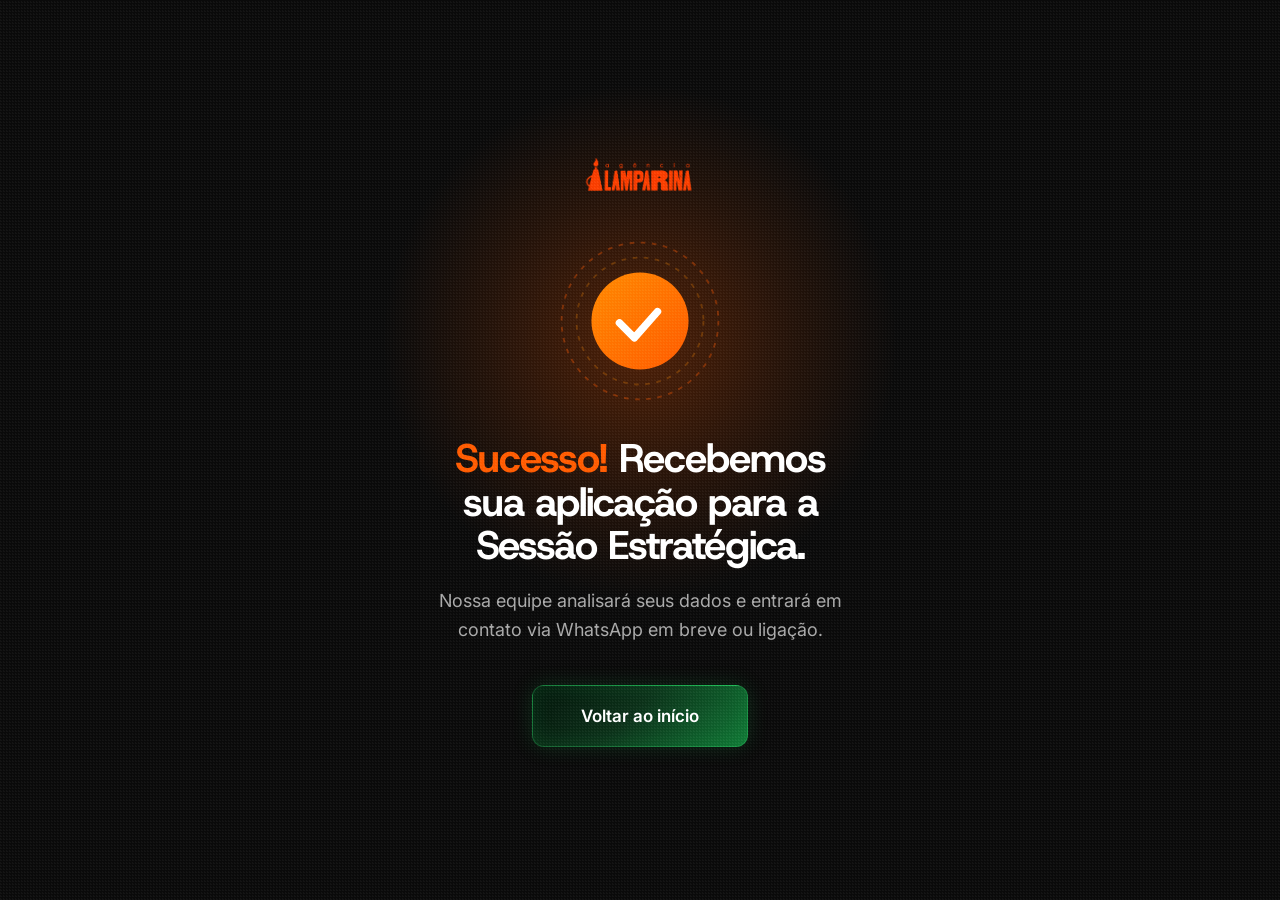
==== obrigado.html @ a5393ab8 "Página de obrigado + redirect após envio do formulário - obrigado.html: logo Lamparina, ilustração S" ====
<!DOCTYPE html>
<html lang="pt-BR">
<head>
  <meta charset="UTF-8">
  <meta name="viewport" content="width=device-width, initial-scale=1.0">
  <title>Obrigado · Lamparina Hub</title>
  <meta name="robots" content="noindex">
  <link rel="icon" type="image/png" href="assets/favicon.png">

  <link rel="preconnect" href="https://fonts.googleapis.com">
  <link rel="preconnect" href="https://fonts.gstatic.com" crossorigin>
  <link href="https://fonts.googleapis.com/css2?family=Host+Grotesk:wght@400;700&family=Inter:wght@400;500;600&display=swap" rel="stylesheet">

  <link rel="stylesheet" href="css/style.css">

  <style>
    .ty {
      position: relative;
      min-height: 100vh;
      display: flex;
      flex-direction: column;
      align-items: center;
      justify-content: center;
      text-align: center;
      padding: 80px 24px;
      overflow: hidden;
    }
    /* pulsing orange glow behind the illustration */
    .ty::before {
      content: "";
      position: absolute;
      top: 38%;
      left: 50%;
      width: 520px;
      height: 520px;
      max-width: 90vw;
      transform: translate(-50%, -50%);
      border-radius: 50%;
      background: radial-gradient(circle at center,
        rgba(255, 90, 0, 0.28) 0%,
        rgba(255, 90, 0, 0.1) 42%,
        rgba(255, 90, 0, 0) 70%);
      pointer-events: none;
      animation: tyGlow 7s ease-in-out infinite;
    }
    @keyframes tyGlow {
      0%, 100% { opacity: 0.5; transform: translate(-50%, -50%) scale(0.9); }
      50% { opacity: 1; transform: translate(-50%, -50%) scale(1.06); }
    }

    .ty-inner {
      position: relative;
      z-index: 2;
      max-width: 560px;
      width: 100%;
    }
    .ty-logo {
      height: 44px;
      width: auto;
      margin: 0 auto 40px;
      display: block;
    }

    /* illustration */
    .ty-art {
      width: 168px;
      height: 168px;
      margin: 0 auto 32px;
      display: block;
    }
    .ty-art .ring {
      fill: none;
      stroke: rgba(255, 90, 0, 0.35);
      stroke-width: 2;
      stroke-dasharray: 5 7;
      transform-origin: 90px 90px;
      animation: tySpin 22s linear infinite;
    }
    .ty-art .ring-2 {
      stroke: rgba(255, 138, 0, 0.25);
      animation-duration: 32s;
      animation-direction: reverse;
    }
    @keyframes tySpin { to { transform: rotate(360deg); } }
    .ty-art .disc { fill: url(#tygrad); }
    .ty-art .check {
      fill: none;
      stroke: #fff;
      stroke-width: 8;
      stroke-linecap: round;
      stroke-linejoin: round;
      stroke-dasharray: 60;
      stroke-dashoffset: 60;
      animation: tyDraw 0.7s ease 0.25s forwards;
    }
    @keyframes tyDraw { to { stroke-dashoffset: 0; } }
    .ty-art .spark {
      fill: var(--orange-hi);
      opacity: 0;
      animation: tySpark 2.6s ease-in-out infinite;
    }
    .ty-art .spark-2 { animation-delay: 0.8s; }
    .ty-art .spark-3 { animation-delay: 1.6s; }
    @keyframes tySpark {
      0%, 100% { opacity: 0; transform: scale(0.6); }
      40% { opacity: 1; transform: scale(1); }
    }

    .ty-inner h1 {
      font-size: 40px;
      margin-bottom: 20px;
    }
    .ty-inner h1 .highlight { color: var(--orange); }
    .ty-text {
      font-size: 18px;
      line-height: 1.6;
      color: var(--text-mute);
      margin: 0 auto 40px;
      max-width: 460px;
    }

    @media (max-width: 768px) {
      .ty { padding: 64px 20px; }
      .ty-inner h1 { font-size: 30px; }
      .ty-text { font-size: 16px; }
      .ty-art { width: 140px; height: 140px; }
      .ty::before { width: 380px; height: 380px; top: 34%; }
    }

    @media (prefers-reduced-motion: reduce) {
      .ty::before, .ty-art .ring, .ty-art .spark { animation: none; }
      .ty-art .check { stroke-dashoffset: 0; animation: none; }
    }
  </style>
</head>
<body class="theme-dark">

  <main class="ty">
    <div class="ty-inner">
      <img src="assets/logo lamparina.png" alt="Lamparina Hub" class="ty-logo">

      <svg class="ty-art" viewBox="0 0 180 180" role="img" aria-label="Aplicação recebida com sucesso">
        <defs>
          <linearGradient id="tygrad" x1="0" y1="0" x2="1" y2="1">
            <stop offset="0" stop-color="#FF8800"/>
            <stop offset="1" stop-color="#FF5A00"/>
          </linearGradient>
        </defs>
        <circle class="ring" cx="90" cy="90" r="84"/>
        <circle class="ring ring-2" cx="90" cy="90" r="68"/>
        <circle class="disc" cx="90" cy="90" r="52"/>
        <path class="check" d="M68 92 L84 108 L114 74"/>
        <path class="spark spark-1" d="M150 46 l4 10 10 4 -10 4 -4 10 -4 -10 -10 -4 10 -4 z"/>
        <path class="spark spark-2" d="M26 60 l3 7 7 3 -7 3 -3 7 -3 -7 -7 -3 7 -3 z"/>
        <path class="spark spark-3" d="M40 140 l2.5 6 6 2.5 -6 2.5 -2.5 6 -2.5 -6 -6 -2.5 6 -2.5 z"/>
      </svg>

      <h1><span class="highlight">Sucesso!</span> Recebemos sua aplicação para a Sessão Estratégica.</h1>
      <p class="ty-text">Nossa equipe analisará seus dados e entrará em contato via WhatsApp em breve ou ligação.</p>

      <a href="index.html" class="btn-primary magnetic">
        <span class="btn-text">Voltar ao início</span>
        <span class="btn-glow"></span>
      </a>
    </div>
  </main>

</body>
</html>
---- css/style.css ----
@charset "UTF-8";

/* ==========================================================================
   1. TOKENS & RESET
   ========================================================================== */
:root {
  --bg: #0A0A0A;
  --bg-elev: #121212;
  --bg-elev-2: #181818;
  --paper: #F5F3F0;
  --paper-card: #FFFFFF;
  --ink: #0A0A0A;
  --ink-mute: rgba(10, 10, 10, 0.62);
  --stroke: rgba(255, 255, 255, 0.08);
  --stroke-ink: rgba(10, 10, 10, 0.10);
  --stroke-hot: rgba(255, 90, 0, 0.4);
  --orange: #FF5A00;
  --orange-hi: #FF8800;

  /* Button color TEST — verde (reverter para laranja trocando estes valores) */
  --btn-edge: #04150B;        /* was #1a0800 */
  --btn-edge-2: #0C3019;      /* was #331200 */
  --btn-dark: #12903F;        /* verde escuro  (was #FF5A00) */
  --btn-light: #2ACB63;       /* verde claro   (was #FF8800) */
  --btn-ring: rgba(42, 203, 99, 0.35);
  --btn-shadow: rgba(18, 144, 63, 0.22);
  --btn-shadow-strong: rgba(42, 203, 99, 0.4);

  --text: #FFFFFF;
  --text-mute: rgba(255, 255, 255, 0.64);
  --text-dim: rgba(255, 255, 255, 0.40);

  --ff-title: "Host Grotesk", "Inter", system-ui, -apple-system, sans-serif;
  --ff-body: "Inter", system-ui, -apple-system, sans-serif;

  --layout-max-width: 1440px;
  --gutter: 24px;
}

*, *::before, *::after {
  box-sizing: border-box;
  margin: 0;
  padding: 0;
}

html {
  scroll-behavior: smooth;
  scrollbar-color: var(--orange) var(--bg);
  overflow-x: hidden;
  max-width: 100%;
}

html::before {
  content: "";
  position: fixed;
  top: 0;
  left: 0;
  width: 100%;
  height: 100%;
  background-image: radial-gradient(at 20% 80%, #fff 1px, transparent 0px);
  background-size: 3px 3px;
  pointer-events: none;
  z-index: 99999;
  opacity: 0.04;
  mix-blend-mode: plus-lighter;
}

body {
  font-family: var(--ff-body);
  background-color: var(--bg);
  color: var(--text);
  overflow-x: hidden;
  -webkit-font-smoothing: antialiased;
  -moz-osx-font-smoothing: grayscale;
}

img, video, svg {
  display: block;
  max-width: 100%;
}

a {
  color: inherit;
  text-decoration: none;
}

button, select, input {
  font: inherit;
  border: none;
  background: none;
}

/* Scrollbar customization */
::-webkit-scrollbar { width: 8px; }
::-webkit-scrollbar-track { background: var(--bg); }
::-webkit-scrollbar-thumb {
  background: linear-gradient(var(--orange), var(--orange-hi));
  border-radius: 999px;
}

/* ==========================================================================
   2. TYPOGRAPHY
   ========================================================================== */
h1, h2, h3, .card-header, .layer-title, .wordmark-fade {
  font-family: var(--ff-title);
  font-weight: 700;
  letter-spacing: -0.025em;
  line-height: 1.08;
  text-wrap: balance;
}
.split-text { text-wrap: balance; }

h1 {
  font-size: 48px;
  margin-bottom: 24px;
}
h2 {
  font-size: 40px;
  margin-bottom: 24px;
}
h3 {
  font-size: 24px;
  margin-bottom: 12px;
}
p {
  font-size: 17px;
  line-height: 1.6;
}
.subtitle {
  font-size: 20px;
  line-height: 1.5;
  color: var(--text-mute);
  margin-bottom: 40px;
}
.bg-light .subtitle { color: var(--ink-mute); }

.kicker-pill, .card-kicker {
  font-size: 12px;
  text-transform: uppercase;
  letter-spacing: 0.14em;
  font-weight: 600;
}

.highlight {
  color: var(--orange);
}

/* Utilities */
.text-center { text-align: center; }
.mx-auto { margin-left: auto; margin-right: auto; }
.mt-40 { margin-top: 40px; }
.mt-60 { margin-top: 60px; }
.mb-60 { margin-bottom: 60px; }
.relative { position: relative; }
.inline-flex { display: inline-flex; }
.full-width { width: 100%; }

/* ==========================================================================
   3. LAYOUT & BACKGROUNDS
   ========================================================================== */
.container {
  max-width: var(--layout-max-width);
  margin: 0 auto;
  padding: 0 var(--gutter);
  position: relative;
  z-index: 2;
}

.section {
  position: relative;
  padding: 80px 0;
  display: flex;
  flex-direction: column;
  justify-content: center;
}

/* Fixed section themes — no scroll-driven crossfade */
.bg-dark { background-color: var(--bg); color: var(--text); }
.bg-light {
  background-color: var(--paper);
  color: var(--ink);
  border-radius: 32px; /* light sections read as rounded panels rising from the dark */
}

/* Backgrounds Removed per user request */
.grid-bg, .noise-bg {
  display: none !important;
}

/* Section Heights */
.hero { min-height: 820px; }
.section-pain { min-height: 720px; }
.section-truth { min-height: 520px; }
.section-diagnostic { min-height: auto; padding-top: 100px; padding-bottom: 100px; }
.section-deliverables { min-height: 720px; }
.section-social { min-height: 620px; }
.section-form { min-height: 820px; }
.section-team { min-height: 620px; }

/* ==========================================================================
   4. UI COMPONENTS
   ========================================================================== */

/* Progress Bar */
.read-progress {
  position: fixed;
  top: 0; left: 0;
  height: 2px;
  background-color: var(--orange);
  width: 0%;
  z-index: 10000;
}

/* Buttons - Shader Style */
.btn-primary {
  position: relative;
  display: inline-flex;
  align-items: center;
  justify-content: center;
  white-space: nowrap;
  padding: 20px 48px;
  background: linear-gradient(
    135deg,
    var(--btn-edge) 0%,
    var(--btn-edge-2) 15%,
    var(--btn-dark) 40%,
    var(--btn-light) 55%,
    var(--btn-dark) 70%,
    var(--btn-edge-2) 85%,
    var(--btn-edge) 100%
  );
  background-size: 300% 300%;
  animation: shaderFlow 6s ease infinite;
  color: #fff;
  font-weight: 600;
  font-size: 17px;
  border-radius: 12px;
  border: 1px solid var(--btn-ring);
  cursor: pointer;
  overflow: hidden;
  transition: transform 0.3s cubic-bezier(0.2, 0, 0, 1), box-shadow 0.3s;
  will-change: transform, background-position;
  box-shadow:
    inset 0 0 20px var(--btn-shadow),
    0 0 20px var(--btn-shadow);
}
.btn-primary:hover {
  box-shadow:
    inset 0 0 30px var(--btn-shadow-strong),
    0 0 40px var(--btn-shadow);
  animation-duration: 3s;
}
@keyframes shaderFlow {
  0% { background-position: 0% 50%; }
  50% { background-position: 100% 50%; }
  100% { background-position: 0% 50%; }
}
.btn-primary .btn-text {
  position: relative;
  z-index: 2;
}
.btn-primary .btn-glow {
  position: absolute;
  top: 0; left: -100%;
  width: 100%; height: 100%;
  background: linear-gradient(90deg, transparent, rgba(255,255,255,0.12), transparent);
  transition: left 0.6s ease;
  z-index: 1;
}
.btn-primary:hover .btn-glow {
  left: 100%;
}
.btn-primary:focus-visible {
  outline: 2px solid var(--btn-light);
  outline-offset: 3px;
}
.btn-prompt {
  font-size: 15px;
  font-weight: 500;
  color: var(--text-mute);
  margin-bottom: 12px;
}
.bg-light .btn-prompt { color: var(--ink-mute); }

/* Hero CTA row + ambient sound toggle */
.hero-cta-row {
  display: flex;
  flex-wrap: wrap;
  align-items: stretch;
  gap: 16px;
}
.sound-toggle {
  display: inline-flex;
  align-items: center;
  gap: 10px;
  min-height: 62px;
  padding: 10px 20px 10px 12px;
  border-radius: 12px;
  border: 1px solid var(--stroke);
  background: rgba(255, 90, 0, 0.08);
  color: var(--text-mute);
  cursor: pointer;
  transition: border-color 0.3s, background 0.3s, color 0.3s;
  -webkit-tap-highlight-color: transparent;
}
.sound-toggle:hover {
  border-color: var(--stroke-hot);
  background: rgba(255, 90, 0, 0.12);
  color: #fff;
}
.sound-toggle:focus-visible {
  outline: 2px solid var(--orange);
  outline-offset: 3px;
}
.sound-play {
  width: 34px;
  height: 34px;
  flex-shrink: 0;
  border-radius: 50%;
  background: var(--orange);
  color: #fff;
  display: inline-flex;
  align-items: center;
  justify-content: center;
}
.sound-play svg { width: 15px; height: 15px; display: block; }
.sound-toggle .ico-pause { display: none; }
.sound-toggle.playing .ico-play { display: none; }
.sound-toggle.playing .ico-pause { display: block; }
.sound-wave {
  display: inline-flex;
  align-items: center;
  gap: 3px;
  height: 20px;
}
.sound-wave i {
  width: 3px;
  height: 5px;
  border-radius: 2px;
  background: var(--orange);
  opacity: 0.5;
  transition: height 0.06s linear;
}
.sound-toggle.playing .sound-wave i { opacity: 1; }
/* fallback animation when live audio analysis isn't available */
.sound-toggle.playing:not(.reactive) .sound-wave i {
  animation: soundBar 1s ease-in-out infinite;
}
.sound-wave i:nth-child(1) { animation-delay: -0.9s; }
.sound-wave i:nth-child(2) { animation-delay: -0.55s; }
.sound-wave i:nth-child(3) { animation-delay: -0.2s; }
.sound-wave i:nth-child(4) { animation-delay: -0.75s; }
.sound-wave i:nth-child(5) { animation-delay: -0.4s; }
.sound-wave i:nth-child(6) { animation-delay: -0.65s; }
.sound-wave i:nth-child(7) { animation-delay: -0.3s; }
@keyframes soundBar {
  0%, 100% { height: 5px; }
  50% { height: 20px; }
}
.sound-label {
  font-size: 13px;
  font-weight: 500;
  white-space: nowrap;
  overflow: hidden;
  max-width: 220px;
  opacity: 1;
  transition: max-width 0.4s ease, opacity 0.25s ease;
}
.sound-toggle.playing .sound-label {
  max-width: 0;
  opacity: 0;
}
.sound-toggle.playing .sound-wave {
  margin-right: -10px;
}

/* Kicker Pill */
.kicker-pill {
  display: inline-flex;
  align-items: center;
  gap: 8px;
  padding: 6px 12px;
  border-radius: 999px;
  border: 1px solid var(--stroke);
  background: rgba(255, 90, 0, 0.08);
  color: var(--orange);
  margin-bottom: 24px;
}
.pulsing-dot {
  width: 6px; height: 6px;
  background-color: var(--orange);
  border-radius: 50%;
  animation: pulse 2s infinite;
}
@keyframes pulse {
  0% { box-shadow: 0 0 0 0 rgba(255, 90, 0, 0.4); }
  70% { box-shadow: 0 0 0 6px rgba(255, 90, 0, 0); }
  100% { box-shadow: 0 0 0 0 rgba(255, 90, 0, 0); }
}

/* Section Dividers */
.section-divider {
  display: none;
}
.hero + .section-divider {
  display: flex;
  flex-direction: column;
  align-items: center;
  position: relative;
  z-index: 10;
  margin-top: -60px; /* Pull up to overlap */
}
.scroll-circle {
  width: 40px; height: 40px;
  border-radius: 50%;
  border: 1px solid var(--orange);
  display: flex;
  align-items: center;
  justify-content: center;
  color: var(--orange);
  background: var(--bg);
  cursor: pointer;
  transition: transform 0.3s, background 0.3s;
  animation: float 3s ease-in-out infinite;
}
/* When divider sits after a light section, match the light bg */
.dark-to-light .scroll-circle,
.light-to-dark .scroll-circle {
  background: var(--bg);
}
.bg-light + .section-divider .scroll-circle {
  background: var(--paper);
}
.scroll-circle:hover {
  transform: scale(1.1);
}
.scroll-circle:hover svg {
  transform: rotate(360deg);
  transition: transform 0.6s;
}
.scroll-circle svg { width: 20px; height: 20px; }
@keyframes float {
  0%, 100% { transform: translateY(0); }
  50% { transform: translateY(6px); }
}

/* Dark <-> light seam accent: orange glow + gradient hairline */
.section-divider.dark-to-light,
.section-divider.light-to-dark {
  display: block;
  position: relative;
  height: 0;
  z-index: 6;
  overflow: visible;
  pointer-events: none;
}
/* keep the arrow circle only on the hero divider */
.section-divider.dark-to-light .scroll-circle,
.section-divider.light-to-dark .scroll-circle {
  display: none;
}
.section-divider.dark-to-light::before,
.section-divider.light-to-dark::before {
  content: "";
  position: absolute;
  left: 50%;
  top: 0;
  width: min(680px, 82vw);
  height: 140px;
  transform: translate(-50%, -50%);
  background: radial-gradient(ellipse at center, rgba(255, 90, 0, 0.22), rgba(255, 90, 0, 0) 70%);
}
.section-divider.dark-to-light::after,
.section-divider.light-to-dark::after {
  content: "";
  position: absolute;
  left: 50%;
  top: 0;
  width: min(460px, 62vw);
  height: 2px;
  transform: translate(-50%, -50%);
  border-radius: 2px;
  background: linear-gradient(
    90deg,
    rgba(255, 90, 0, 0) 0%,
    rgba(255, 90, 0, 0.9) 25%,
    var(--orange-hi) 50%,
    rgba(255, 90, 0, 0.9) 75%,
    rgba(255, 90, 0, 0) 100%
  );
  box-shadow: 0 0 12px rgba(255, 138, 0, 0.55);
}

/* Trust Strip */
.trust-strip {
  display: flex;
  align-items: center;
  gap: 12px;
  margin-top: 24px;
}
.trust-item {
  display: flex;
  align-items: center;
  gap: 6px;
  font-size: 14px;
  color: var(--text-dim);
}
.trust-item svg {
  width: 14px;
  height: 14px;
  flex-shrink: 0;
}
.dot-separator {
  width: 4px; height: 4px;
  background-color: var(--stroke);
  border-radius: 50%;
}
.trust-strip.vertical {
  flex-direction: column;
  align-items: flex-start;
  gap: 16px;
}
.trust-strip.vertical .trust-item {
  font-size: 18px;
}
.trust-strip.vertical .trust-item svg {
  width: 20px; height: 20px;
}

/* Play Button Custom */
.vsl-play {
  position: absolute;
  top: 50%; left: 50%;
  transform: translate(-50%, -50%);
  width: 72px; height: 72px;
  background: var(--orange);
  border-radius: 50%;
  display: flex; align-items: center; justify-content: center;
  color: #fff;
  cursor: pointer;
  z-index: 2;
}
.vsl-play svg { width: 32px; height: 32px; margin-left: 4px; }
.play-ring {
  position: absolute;
  inset: 0;
  border-radius: 50%;
  border: 1px solid var(--orange);
  pointer-events: none;
}
.ring-1 { animation: ringPulse 2s infinite; }
.ring-2 { animation: ringPulse 2s infinite 1s; }
@keyframes ringPulse {
  0% { transform: scale(1); opacity: 0.8; }
  100% { transform: scale(1.6); opacity: 0; }
}
.vsl-play.small {
  width: 48px; height: 48px;
}
.vsl-play.small svg { width: 24px; height: 24px; margin-left: 2px; }

/* ==========================================================================
   5. SECTIONS
   ========================================================================== */

/* Hero */
.hero {
  padding-top: 100px;
  position: relative;
}
#fluid-hero {
  position: absolute;
  inset: 0;
  width: 100%;
  height: 100%;
  z-index: 0;
  display: block;
  pointer-events: none;
}
.hero-bg-video {
  position: absolute;
  inset: 0;
  z-index: 0;
  overflow: hidden;
}
.hero-bg-video video {
  width: 100%;
  height: 100%;
  object-fit: cover;
  opacity: 0.05; /* 5% bem suave */
  transition: opacity 0.8s ease; /* para o crossfade do loop */
}
.hero-bg-overlay {
  position: absolute;
  inset: 0;
  background: linear-gradient(to bottom, transparent 40%, var(--bg) 100%);
}
.hero-container {
  display: grid;
  grid-template-columns: 1fr 1fr;
  gap: 60px;
  align-items: center;
}
.logo {
  height: 64px;
  width: auto;
  margin-bottom: 40px;
}
/* Typewriter Cursor */
.cursor {
  display: inline-block;
  font-weight: 300;
  animation: blink 1s step-end infinite;
  color: var(--text);
}
.cursor.highlight {
  color: var(--orange);
}
@keyframes blink {
  0%, 100% { opacity: 1; }
  50% { opacity: 0; }
}
.hero-right {
  display: flex;
  justify-content: flex-end;
  position: relative;
}
.hero-right::before {
  content: "";
  position: absolute;
  top: 50%; left: 50%;
  transform: translate(-50%, -50%);
  width: 900px; height: 900px;
  background: radial-gradient(circle at center, rgba(255, 90, 0, 0.22) 0%, transparent 62%);
  pointer-events: none;
  z-index: 0;
  animation: heroPhotoGlow 7s ease-in-out infinite;
}
@keyframes heroPhotoGlow {
  0%, 100% { opacity: 0.5; transform: translate(-50%, -50%) scale(0.9); }
  50% { opacity: 1; transform: translate(-50%, -50%) scale(1.06); }
}
.video-container {
  width: 100%;
  max-width: 780px;
  position: relative;
  background-color: transparent;
  border: none;
  display: flex;
  align-items: flex-end;
  justify-content: center;
  transform: scale(1.15) translateY(10px);
  transform-origin: bottom right;
  z-index: 1;
}
.video-container video, .video-container img {
  width: 100%; height: auto;
  object-fit: contain;
  object-position: bottom;
  border-radius: 0;
  position: relative;
  z-index: 2;
}
.image-placeholder-text {
  color: var(--text-dim);
  font-size: 14px;
  text-align: center;
  padding: 20px;
  position: relative;
  z-index: 2;
}
.video-glow {
  position: absolute;
  inset: 0;
  background: radial-gradient(circle at 100% 100%, rgba(255,90,0,0.15) 0%, transparent 60%);
  pointer-events: none;
}

/* Pain Section */
.pain-grid {
  display: grid;
  grid-template-columns: repeat(3, 1fr);
  gap: 20px;
  align-items: stretch;
  margin-top: 48px;
}
.pain-card {
  position: relative;
  display: flex;
  flex-direction: column;
  gap: 8px;
  height: 100%;
  background: var(--bg-elev);
  border: 1px solid var(--stroke);
  border-radius: 20px;
  padding: 40px 32px;
  overflow: hidden;
  transition: transform 0.3s, border-color 0.3s;
}
.pain-card:hover {
  transform: translateY(-6px);
  border-color: var(--stroke-hot);
}
.pain-card > * { position: relative; z-index: 1; }
.pain-card .giant-numeral { z-index: 0; }
.pain-card:hover .giant-numeral { color: rgba(255, 90, 0, 0.18); }
.pain-card .card-kicker {
  color: var(--orange);
  margin-bottom: 20px;
}
.layer-title {
  font-size: 14px;
  color: var(--orange);
  text-transform: uppercase;
  letter-spacing: 0.1em;
  margin-bottom: 8px;
}
.pain-item {
  display: flex;
  align-items: flex-start;
  gap: 12px;
  padding: 10px 12px;
  border-radius: 12px;
  transition: background 0.3s, color 0.3s;
}
.pain-item p { margin: 0; font-size: 16px; color: var(--text-mute); transition: color 0.3s; }
.pain-icon {
  width: 24px; height: 24px;
  border-radius: 50%;
  border: 1px solid var(--stroke-hot);
  display: flex; align-items: center; justify-content: center;
  color: var(--text-dim);
  flex-shrink: 0;
  transition: background 0.3s, color 0.3s, border-color 0.3s;
}
.pain-icon svg { width: 12px; height: 12px; display: block; }
.pain-item:hover {
  background: rgba(255, 90, 0, 0.04);
}
.pain-item:hover p {
  color: #fff;
}
.pain-item:hover .pain-icon {
  background: var(--orange);
  color: #fff;
  border-color: var(--orange);
}

/* Truth Section */
.truth-kicker {
  font-size: 18px;
  color: var(--ink-mute);
  margin-bottom: 8px;
  font-weight: 500;
  letter-spacing: 0.02em;
}
.truth-text {
  max-width: 720px;
  margin: 0 auto;
}
.truth-text p {
  color: var(--ink-mute);
  margin-bottom: 24px;
}
.truth-vsl {
  position: relative;
  max-width: 860px;
  margin: 48px auto 0;
  aspect-ratio: 16 / 9;
  border-radius: 24px;
  overflow: hidden;
  border: 1px solid var(--stroke-ink);
  box-shadow: 0 20px 40px rgba(0, 0, 0, 0.06);
  background: #000;
}
.truth-vsl iframe {
  position: absolute;
  inset: 0;
  width: 100%;
  height: 100%;
  border: 0;
}
/* VSL */
.section-vsl { padding-top: 0; }
.vsl-container {
  max-width: 900px;
  margin: 0 auto;
  aspect-ratio: 16/9;
  background: var(--paper-card);
  border: 1px solid var(--stroke-ink);
  border-radius: 24px;
  box-shadow: 0 20px 40px rgba(0,0,0,0.05);
  position: relative;
  overflow: hidden;
  cursor: pointer;
}
.vsl-poster {
  width: 100%; height: 100%;
  object-fit: cover;
  transition: transform 0.6s ease;
  background: var(--bg-elev);
}
.vsl-container:hover .vsl-poster {
  transform: scale(1.04);
}
.vsl-label {
  position: absolute;
  bottom: 20px; left: 50%;
  transform: translateX(-50%);
  background: rgba(0,0,0,0.6);
  color: #fff;
  padding: 4px 12px;
  border-radius: 999px;
  font-size: 12px;
  pointer-events: none;
}
.vsl-container iframe {
  position: absolute;
  inset: 0;
  width: 100%; height: 100%;
  border: none;
}

/* Diagnostic */
.cards-grid {
  display: grid;
  grid-template-columns: repeat(3, 1fr);
  gap: 20px;
  align-items: stretch;
}
.diagnostic-card {
  background: var(--bg-elev);
  border: 1px solid var(--stroke);
  border-radius: 20px;
  padding: 40px 32px;
  position: relative;
  overflow: hidden;
  height: 100%;
  transition: transform 0.3s, border-color 0.3s;
}
.giant-numeral {
  position: absolute;
  top: -20px; right: -10px;
  font-size: 120px;
  font-family: var(--ff-title);
  font-weight: 700;
  line-height: 1;
  color: rgba(255,255,255,0.05);
  transition: color 0.3s;
  pointer-events: none;
}
.diagnostic-card:hover {
  transform: translateY(-6px);
  border-color: var(--stroke-hot);
}
.diagnostic-card:hover .giant-numeral {
  color: rgba(255,90,0,0.18);
}
.diagnostic-card .card-kicker {
  color: var(--orange);
  margin-bottom: 24px;
}
.card-italic {
  margin-top: 24px;
  padding-left: 16px;
  border-left: 2px solid var(--orange);
  font-style: italic;
  color: var(--text-mute);
  font-size: 15px;
}
/* Spotlight effect */
.spotlight-card::before {
  content: "";
  position: absolute;
  inset: 0;
  background: radial-gradient(
    800px circle at var(--mx, 50%) var(--my, 50%),
    rgba(255, 90, 0, 0.08),
    transparent 40%
  );
  opacity: 0;
  transition: opacity 0.3s;
  pointer-events: none;
  z-index: 0;
}
.spotlight-card:hover::before { opacity: 1; }
.diagnostic-card > * { position: relative; z-index: 1; }

/* Deliverables (Staircase DESCENDING) */
.staircase-grid {
  display: grid;
  grid-template-columns: repeat(3, 1fr);
  gap: 20px;
  align-items: stretch;
  position: relative;
  z-index: 2;
  margin-bottom: 80px; /* space for the drop */
}
.deliverable-card {
  background: var(--paper-card);
  border: 1px solid var(--stroke-ink);
  border-radius: 20px;
  padding: 40px 32px;
  box-shadow: 0 10px 30px rgba(0,0,0,0.02);
  display: flex;
  flex-direction: column;
}
.step-1 { transform: translateY(0); }
.step-2 { transform: translateY(40px); }
.step-3 { transform: translateY(80px); }
.pill-number {
  width: 32px; height: 32px;
  background: var(--orange);
  color: #fff;
  border-radius: 50%;
  display: flex; align-items: center; justify-content: center;
  font-weight: 700;
  margin-bottom: 20px;
}
.deliverable-card .card-header {
  font-size: 20px;
  margin-bottom: 16px;
  color: var(--ink);
}
.deliverable-card p {
  color: var(--ink-mute);
}
.accumulation-strip {
  background: rgba(255,90,0,0.10);
  color: var(--orange-hi);
  padding: 8px 16px;
  border-radius: 8px;
  margin: -24px -16px 24px -16px;
  font-size: 14px;
}
/* Staircase connector */
.staircase-connector {
  position: absolute;
  top: 50%; left: 0; right: 0;
  height: 2px;
  z-index: 1;
  pointer-events: none;
}
.connector-line {
  position: absolute;
  inset: 0;
  border-top: 2px dashed rgba(255,90,0,0.3);
  transform: rotate(5deg) scaleX(1.05); /* adjust for downward slope */
  transform-origin: left;
}
.connector-dots {
  position: absolute;
  inset: 0;
}
.connector-dots .dot {
  position: absolute;
  top: -4px;
  width: 10px; height: 10px;
  background: var(--orange);
  border-radius: 50%;
}
.dot-1 { left: 16%; top: 4px; }
.dot-2 { left: 50%; transform: translateY(48px); }
.dot-3 { left: 84%; transform: translateY(90px); }


/* Social / Testimonials */
.testimonials-wrapper {
  display: flex;
  justify-content: center;
  gap: 40px;
  margin-top: 60px;
}
.testimonial-video {
  width: 100%;
  max-width: 300px;
  aspect-ratio: 9 / 16;
  border-radius: 20px;
  border: 1px solid var(--stroke);
  position: relative;
  background: #000;
  transition: transform 0.4s, opacity 0.4s, border-color 0.4s;
  overflow: hidden;
}
.testimonial-video iframe {
  position: absolute;
  top: 50%;
  left: 50%;
  width: 316%;
  height: 100%;
  transform: translate(-50%, -50%);
  border: 0;
}
.rot-left { transform: rotate(-2deg); }
.rot-right { transform: rotate(2deg); }

.testimonials-wrapper:hover .testimonial-video {
  opacity: 0.6;
}
.testimonials-wrapper .testimonial-video:hover {
  opacity: 1;
  transform: scale(1.03) rotate(0deg);
  border-color: var(--orange);
  z-index: 2;
}
.video-placeholder {
  position: absolute;
  inset: 0;
  display: flex; align-items: center; justify-content: center;
  color: var(--text-dim);
  font-size: 12px;
  text-align: center;
  padding: 20px;
}

/* Form */
.form-layout {
  display: grid;
  grid-template-columns: 1fr 1fr;
  gap: 80px;
  align-items: start;
}
.form-card {
  background: var(--paper-card);
  border: 1px solid var(--stroke-ink);
  border-radius: 24px;
  padding: 40px;
  position: relative;
  box-shadow: 0 0 40px rgba(255,90,0,0.05);
}
.input-group {
  position: relative;
  margin-bottom: 24px;
}
.input-group input, .input-group select {
  width: 100%;
  background: var(--paper);
  border: 1px solid var(--stroke-ink);
  border-radius: 12px;
  padding: 24px 20px 12px;
  color: var(--ink);
  transition: border-color 0.3s;
}
.input-group input:focus, .input-group select:focus {
  outline: none;
  border-color: var(--orange);
}
.input-group label {
  position: absolute;
  left: 20px;
  right: 20px;
  top: 50%;
  transform: translateY(-50%);
  color: var(--ink-mute);
  transition: 0.3s;
  pointer-events: none;
  font-size: 16px;
  text-align: left;
  white-space: nowrap;
  overflow: hidden;
  text-overflow: ellipsis;
}
.input-group input:focus ~ label,
.input-group input:valid ~ label,
.input-group select:focus ~ label,
.input-group select:valid ~ label,
.input-group.has-value label {
  top: 16px;
  font-size: 12px;
  color: var(--orange);
}
.select-group select {
  appearance: none;
  cursor: pointer;
}
.select-group label { right: 44px; }

/* honeypot anti-spam — invisível para humanos */
.hp-field {
  position: absolute !important;
  left: -9999px !important;
  width: 1px;
  height: 1px;
  opacity: 0;
  pointer-events: none;
}
.form-status {
  margin: 14px 0 0;
  font-size: 14px;
  line-height: 1.5;
  min-height: 1em;
}
.form-status.is-ok { color: #1a7f3c; }
.form-status.is-error { color: #c0392b; }
.select-arrow {
  position: absolute;
  right: 20px;
  top: 50%;
  transform: translateY(-50%);
  width: 20px; height: 20px;
  color: var(--ink-mute);
  pointer-events: none;
}
.select-group select option {
  background: var(--paper);
  color: var(--ink);
}

/* Team */
.team-halo {
  position: absolute;
  top: 50%; left: 50%;
  transform: translate(-50%, -50%);
  width: 800px; height: 400px;
  background: radial-gradient(ellipse at center, rgba(255,90,0,0.15) 0%, transparent 70%);
  pointer-events: none;
}
.team-row {
  position: relative;
  display: flex;
  justify-content: center;
  align-items: center;
  margin-top: 60px;
  flex-wrap: nowrap;
}
.team-member {
  position: relative;
  width: 80px; height: 80px;
  border-radius: 50%;
  border: 3px solid var(--bg);
  box-shadow: 0 0 0 1px transparent;
  transition: transform 0.4s cubic-bezier(0.34, 1.56, 0.64, 1), box-shadow 0.4s, z-index 0s;
  cursor: pointer;
  margin-left: -20px;
}
.team-member:first-child {
  margin-left: 0;
}
.team-member:nth-child(1) { z-index: 7; }
.team-member:nth-child(2) { z-index: 6; }
.team-member:nth-child(3) { z-index: 5; }
.team-member:nth-child(4) { z-index: 4; }
.team-member:nth-child(5) { z-index: 3; }
.team-member:nth-child(6) { z-index: 2; }
.team-member:nth-child(7) { z-index: 1; }

.team-member img {
  width: 100%; height: 100%;
  object-fit: cover;
  border-radius: 50%;
  background: var(--orange);
}
.team-name {
  position: absolute;
  bottom: -24px; left: 50%;
  transform: translateX(-50%);
  font-size: 12px;
  color: var(--text-dim);
  letter-spacing: 0.1em;
  opacity: 0;
  transition: opacity 0.3s;
  white-space: nowrap;
}

.team-member:hover {
  transform: translateY(-16px) scale(1.05) !important;
  box-shadow: 0 0 0 2px var(--orange);
  z-index: 10 !important;
}
.team-member:hover .team-name {
  opacity: 1;
}
.team-cta {
  margin-top: 72px;
  position: relative;
  z-index: 3;
}

/* Footer */
.footer {
  padding: 80px 0 40px;
  border-top: 1px solid var(--stroke);
  position: relative;
  overflow: hidden;
}
.footer-top {
  display: flex;
  flex-direction: column;
  align-items: center;
  gap: 24px;
  text-align: center;
}
.footer-logo {
  height: 48px;
  width: auto;
  max-width: 200px;
  object-fit: contain;
}
.footer-copy {
  margin-top: 28px;
  font-size: 13px;
  color: var(--text-dim);
  text-align: center;
  letter-spacing: 0.02em;
}
.footer-col {
  display: flex;
  flex-direction: column;
  gap: 12px;
}
.footer-link {
  color: var(--text-mute);
  font-size: 15px;
  transition: color 0.3s;
  position: relative;
  width: fit-content;
}
.footer-link::after {
  content: "";
  position: absolute;
  bottom: -2px; left: 0;
  width: 0; height: 1px;
  background: var(--orange);
  transition: width 0.3s;
}
.footer-link:hover { color: #fff; }
.footer-link:hover::after { width: 100%; }

.social-icons {
  flex-direction: row;
  gap: 20px;
}
.footer-icon-link {
  color: var(--text-mute);
  transition: color 0.3s, transform 0.3s;
  display: inline-flex;
}
.footer-icon-link svg {
  width: 24px; height: 24px;
}
.footer-icon-link:hover {
  color: var(--orange);
  transform: scale(1.1);
}

/* WhatsApp FAB */
.whatsapp-fab {
  position: fixed;
  bottom: 32px; right: 32px;
  display: flex; align-items: center;
  background: linear-gradient(
    135deg,
    var(--btn-edge) 0%,
    var(--btn-edge-2) 15%,
    var(--btn-dark) 40%,
    var(--btn-light) 55%,
    var(--btn-dark) 70%,
    var(--btn-edge-2) 85%,
    var(--btn-edge) 100%
  );
  background-size: 300% 300%;
  animation: shaderFlow 6s ease infinite;
  border-radius: 999px;
  padding: 16px;
  color: #fff;
  z-index: 999;
  box-shadow: 0 10px 24px var(--btn-shadow-strong);
  transition: padding 0.3s, transform 0.3s, opacity 0.3s;
  opacity: 0; transform: scale(0.5) translateY(20px);
  pointer-events: none;
}
.whatsapp-fab.visible {
  opacity: 1; transform: scale(1) translateY(0);
  pointer-events: auto;
}
.fab-content {
  width: 24px; height: 24px;
  flex-shrink: 0;
}
.fab-text {
  max-width: 0;
  overflow: hidden;
  white-space: nowrap;
  font-weight: 600;
  font-size: 15px;
  transition: max-width 0.4s ease, margin 0.3s ease;
  opacity: 0;
}
.whatsapp-fab:hover {
  padding: 16px 24px;
}
.whatsapp-fab:hover .fab-text {
  max-width: 200px;
  margin-left: 12px;
  opacity: 1;
}
.fab-ring {
  position: absolute;
  inset: 0;
  border-radius: 999px;
  border: 1px solid var(--btn-light);
  animation: fabPulse 2.5s infinite;
  pointer-events: none;
}
@keyframes fabPulse {
  0% { transform: scale(1); opacity: 0.6; }
  100% { transform: scale(1.3); opacity: 0; }
}

/* ==========================================================================
   6. RESPONSIVE
   ========================================================================== */

@media (max-width: 1024px) {
  h1 { font-size: 40px; }
  h2 { font-size: 32px; }

  .section { min-height: auto; }
  .hero { min-height: auto; }

  .hero-container {
    grid-template-columns: 1fr;
    text-align: center;
  }
  .hero-left { order: 1; display: flex; flex-direction: column; align-items: center; }
  .hero-right { order: 2; justify-content: center; width: 100%; }
  .logo { margin: 0 auto 40px; }
  .trust-strip { justify-content: center; }

  .pain-grid { grid-template-columns: 1fr; }

  .cards-grid { grid-template-columns: 1fr; }
  .staircase-grid {
    grid-template-columns: 1fr;
    gap: 40px;
    margin-bottom: 0;
  }
  .step-1, .step-2, .step-3 { transform: none; }
  .deliverable-card.step-1 { order: 1; }
  .deliverable-card.step-2 { order: 2; }
  .deliverable-card.step-3 { order: 3; }

  /* simple centered vertical connector behind the stacked cards */
  .staircase-connector {
    display: block;
    top: 40px;
    bottom: 40px;
    left: 50%;
    right: auto;
    width: 0;
    height: auto;
    border-left: 2px dashed rgba(255, 90, 0, 0.3);
    transform: none;
  }
  .connector-line,
  .connector-dots { display: none; }

  .form-layout { grid-template-columns: 1fr; gap: 40px; text-align: center; }
  .form-card, .form-card * { text-align: left; }
  .trust-strip.vertical { align-items: center; }

  .team-cta { margin-top: 56px; }
}

@media (max-width: 768px) {
  h1 { font-size: 34px; }
  h2 { font-size: 27px; }
  p { font-size: 16px; }

  .section { padding: 56px 0; }
  .hero { padding-top: 80px; }
  .hero-right::before { width: 520px; height: 520px; }
  .hero-right { margin-top: 8px; }
  .video-container {
    width: 100%;
    max-width: 460px;
    transform: scale(1.22);
    transform-origin: bottom center;
    margin-top: 16px;
  }

  .hero-left h1,
  .hero-left .subtitle,
  .btn-prompt { text-align: center; }

  /* CTA + sound player: each stays on one line; player wraps below if it doesn't fit */
  .hero-cta-row {
    flex-wrap: wrap;
    gap: 12px;
    justify-content: center;
    max-width: 100%;
  }
  .hero-cta-row .btn-primary {
    padding: 15px 26px;
    font-size: 15px;
  }
  .sound-toggle {
    min-height: 0;
    padding: 7px 14px 7px 7px;
    gap: 8px;
    min-width: 0;
    max-width: 100%;
  }
  .sound-play { width: 28px; height: 28px; }
  .sound-play svg { width: 12px; height: 12px; }
  .sound-wave { gap: 2px; height: 16px; }
  .sound-wave i:nth-child(n+6) { display: none; }
  .sound-label { font-size: 12px; }
  @keyframes soundBar { 0%, 100% { height: 4px; } 50% { height: 16px; } }

  /* trust strip: stacked, one check per line, no dot separators */
  .trust-strip {
    flex-direction: column;
    align-items: center;
    gap: 10px;
    margin-top: 20px;
  }
  .trust-strip .dot-separator { display: none; }
  .trust-item { font-size: 15px; }

  .testimonials-wrapper { flex-direction: column; align-items: center; gap: 34px; }
  .rot-left { transform: rotate(-2deg); }
  .rot-right { transform: rotate(2deg); }
  .testimonial-video { max-width: 280px; }

  .section-team h2 { font-size: 30px; }
  .section-team p { margin-bottom: 20px; }
  .team-row {
    margin-top: 20px;
    flex-wrap: nowrap;
    justify-content: center;
  }
  .team-member {
    width: 46px; height: 46px;
    margin-left: -13px;
    border-width: 2px;
  }
  .team-member:first-child {
    margin-left: 0;
  }
  .team-member:hover { transform: scale(1.1) !important; }
  .team-cta { margin-top: 44px; }

  .footer-top { text-align: center; }
  .footer-logo { margin-left: 0; }
  .social-icons { justify-content: center; }

  .form-card { padding: 22px; }
  .input-group label { font-size: 14px; left: 16px; }
  .select-group label { right: 40px; }
  .input-group input, .input-group select { padding: 22px 16px 10px; }

  .bg-light { border-radius: 22px; }
  .section-divider.dark-to-light::before,
  .section-divider.light-to-dark::before { height: 110px; }
}

@media (prefers-reduced-motion: reduce) {
  *, *::before, *::after {
    animation-duration: 0.01ms !important;
    animation-iteration-count: 1 !important;
    transition-duration: 0.01ms !important;
    scroll-behavior: auto !important;
  }
}
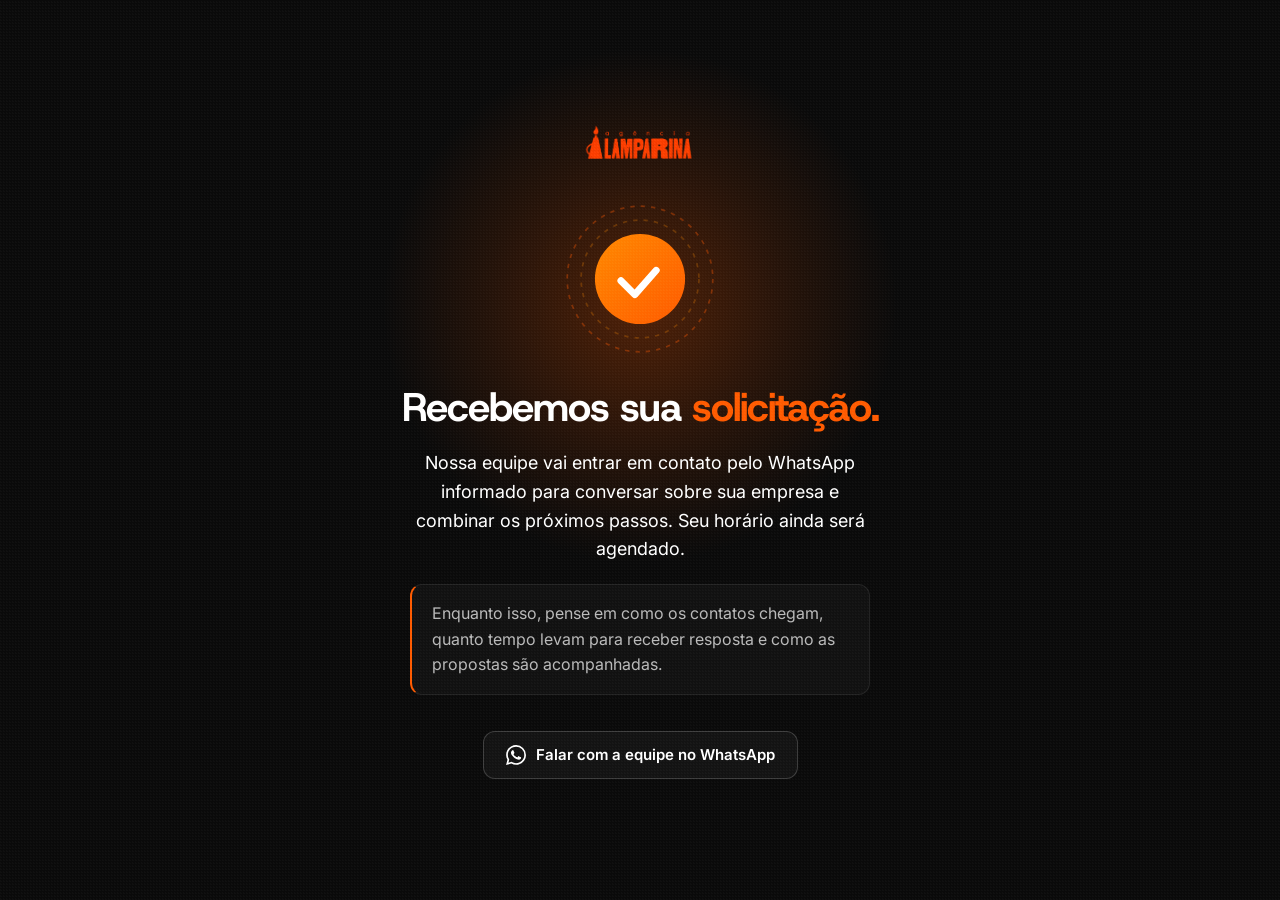
==== commit f862234a: "Nova estrutura da LP conforme briefing (revisão 2, 23/09/2026) Estrutura: hero -> prova breve -> VSL" ====
--- a/obrigado.html
+++ b/obrigado.html
@@ -3,9 +3,28 @@
 <head>
   <meta charset="UTF-8">
   <meta name="viewport" content="width=device-width, initial-scale=1.0">
-  <title>Obrigado · Lamparina Hub</title>
+  <title>Solicitação recebida · Lamparina Hub</title>
   <meta name="robots" content="noindex">
   <link rel="icon" type="image/png" href="assets/favicon.png">
+
+  <!-- Meta Pixel Code -->
+  <script>
+  !function(f,b,e,v,n,t,s)
+  {if(f.fbq)return;n=f.fbq=function(){n.callMethod?
+  n.callMethod.apply(n,arguments):n.queue.push(arguments)};
+  if(!f._fbq)f._fbq=n;n.push=n;n.loaded=!0;n.version='2.0';
+  n.queue=[];t=b.createElement(e);t.async=!0;
+  t.src=v;s=b.getElementsByTagName(e)[0];
+  s.parentNode.insertBefore(t,s)}(window,document,'script',
+  'https://connect.facebook.net/en_US/fbevents.js');
+  fbq('init', '944327680552290');
+  fbq('track', 'PageView');
+  </script>
+  <noscript>
+    <img height="1" width="1" style="display:none"
+         src="https://www.facebook.com/tr?id=944327680552290&ev=PageView&noscript=1"/>
+  </noscript>
+  <!-- End Meta Pixel Code -->
 
   <link rel="preconnect" href="https://fonts.googleapis.com">
   <link rel="preconnect" href="https://fonts.gstatic.com" crossorigin>
@@ -29,7 +48,7 @@
     .ty::before {
       content: "";
       position: absolute;
-      top: 38%;
+      top: 34%;
       left: 50%;
       width: 520px;
       height: 520px;
@@ -57,15 +76,15 @@
     .ty-logo {
       height: 44px;
       width: auto;
-      margin: 0 auto 40px;
+      margin: 0 auto 36px;
       display: block;
     }
 
     /* illustration */
     .ty-art {
-      width: 168px;
-      height: 168px;
-      margin: 0 auto 32px;
+      width: 156px;
+      height: 156px;
+      margin: 0 auto 28px;
       display: block;
     }
     .ty-art .ring {
@@ -110,21 +129,35 @@
       font-size: 40px;
       margin-bottom: 20px;
     }
-    .ty-inner h1 .highlight { color: var(--orange); }
     .ty-text {
       font-size: 18px;
       line-height: 1.6;
+      color: var(--text);
+      margin: 0 auto 20px;
+      max-width: 480px;
+    }
+    .ty-hint {
+      font-size: 16px;
+      line-height: 1.6;
       color: var(--text-mute);
-      margin: 0 auto 40px;
+      margin: 0 auto 36px;
       max-width: 460px;
+      padding: 16px 20px;
+      border: 1px solid var(--stroke);
+      border-left: 2px solid var(--orange);
+      border-radius: 12px;
+      background: rgba(255, 255, 255, 0.03);
+      text-align: left;
     }
 
     @media (max-width: 768px) {
-      .ty { padding: 64px 20px; }
+      .ty { padding: 56px 20px; }
       .ty-inner h1 { font-size: 30px; }
-      .ty-text { font-size: 16px; }
-      .ty-art { width: 140px; height: 140px; }
-      .ty::before { width: 380px; height: 380px; top: 34%; }
+      .ty-text { font-size: 17px; }
+      .ty-hint { font-size: 15px; }
+      .ty-art { width: 132px; height: 132px; }
+      .ty::before { width: 380px; height: 380px; top: 30%; }
+      .ty .btn-secondary { width: 100%; }
     }
 
     @media (prefers-reduced-motion: reduce) {
@@ -139,7 +172,7 @@
     <div class="ty-inner">
       <img src="assets/logo lamparina.png" alt="Lamparina Hub" class="ty-logo">
 
-      <svg class="ty-art" viewBox="0 0 180 180" role="img" aria-label="Aplicação recebida com sucesso">
+      <svg class="ty-art" viewBox="0 0 180 180" role="img" aria-label="Solicitação recebida">
         <defs>
           <linearGradient id="tygrad" x1="0" y1="0" x2="1" y2="1">
             <stop offset="0" stop-color="#FF8800"/>
@@ -155,15 +188,42 @@
         <path class="spark spark-3" d="M40 140 l2.5 6 6 2.5 -6 2.5 -2.5 6 -2.5 -6 -6 -2.5 6 -2.5 z"/>
       </svg>
 
-      <h1><span class="highlight">Sucesso!</span> Recebemos sua aplicação para a Sessão Estratégica.</h1>
-      <p class="ty-text">Nossa equipe analisará seus dados e entrará em contato via WhatsApp em breve ou ligação.</p>
-
-      <a href="index.html" class="btn-primary magnetic">
-        <span class="btn-text">Voltar ao início</span>
-        <span class="btn-glow"></span>
+      <h1>Recebemos sua <span class="highlight">solicitação.</span></h1>
+      <p class="ty-text">Nossa equipe vai entrar em contato pelo WhatsApp informado para conversar sobre sua empresa e combinar os próximos passos. Seu horário ainda será agendado.</p>
+      <p class="ty-hint">Enquanto isso, pense em como os contatos chegam, quanto tempo levam para receber resposta e como as propostas são acompanhadas.</p>
+
+      <a href="https://wa.me/5593984128030?text=Ol%C3%A1%2C%20enviei%20minha%20solicita%C3%A7%C3%A3o%20de%20sess%C3%A3o%20estrat%C3%A9gica%20pelo%20site." target="_blank" rel="noopener" class="btn-secondary" id="wa-thanks">
+        <svg viewBox="0 0 24 24" fill="currentColor" aria-hidden="true"><path d="M17.472 14.382c-.297-.149-1.758-.867-2.03-.967-.273-.099-.471-.148-.67.15-.197.297-.767.966-.94 1.164-.173.199-.347.223-.644.075-.297-.15-1.255-.463-2.39-1.475-.883-.788-1.48-1.761-1.653-2.059-.173-.297-.018-.458.13-.606.134-.133.298-.347.446-.52.149-.174.198-.298.298-.497.099-.198.05-.371-.025-.52-.075-.149-.669-1.612-.916-2.207-.242-.579-.487-.5-.669-.51a12.8 12.8 0 0 0-.57-.01c-.198 0-.52.074-.792.372-.272.297-1.04 1.016-1.04 2.479 0 1.462 1.065 2.875 1.213 3.074.149.198 2.096 3.2 5.077 4.487.709.306 1.262.489 1.694.625.712.227 1.36.195 1.871.118.571-.085 1.758-.719 2.006-1.413.248-.694.248-1.289.173-1.413-.074-.124-.272-.198-.57-.347m-5.421 7.403h-.004a9.87 9.87 0 0 1-5.031-1.378l-.361-.214-3.741.982.998-3.648-.235-.374a9.86 9.86 0 0 1-1.51-5.26c.001-5.45 4.436-9.884 9.888-9.884 2.64 0 5.122 1.03 6.988 2.898a9.82 9.82 0 0 1 2.893 6.994c-.003 5.45-4.437 9.884-9.885 9.884m8.413-18.297A11.815 11.815 0 0 0 12.05 0C5.495 0 .16 5.335.157 11.892c0 2.096.547 4.142 1.588 5.945L.057 24l6.305-1.654a11.882 11.882 0 0 0 5.683 1.448h.005c6.554 0 11.89-5.335 11.893-11.893a11.821 11.821 0 0 0-3.48-8.413z"/></svg>
+        <span>Falar com a equipe no WhatsApp</span>
       </a>
     </div>
   </main>
 
+  <script src="js/track.js"></script>
+  <script>
+    (function () {
+      var T = window.lhTrack;
+      if (!T) return;
+      T.track("thank_you_view");
+
+      // "Lead" só conta quando o cadastro foi aceito nesta sessão — abrir a URL direto
+      // ou atualizar esta página não gera um novo cadastro.
+      var raw = T.get("lh_lead");
+      if (raw) {
+        T.del("lh_lead");
+        try {
+          var lead = JSON.parse(raw);
+          var fresh = lead && lead.id && (Date.now() - lead.ts) < 30 * 60 * 1000;
+          if (fresh && typeof window.fbq === "function") {
+            window.fbq("track", "Lead", {}, { eventID: lead.id });
+            T.track("form_submit_success");
+          }
+        } catch (e) {}
+      }
+
+      var wa = document.getElementById("wa-thanks");
+      if (wa) wa.addEventListener("click", function () { T.track("whatsapp_click", { position: "obrigado" }); });
+    })();
+  </script>
 </body>
 </html>
--- a/css/style.css
+++ b/css/style.css
@@ -10,25 +10,25 @@
   --paper: #F5F3F0;
   --paper-card: #FFFFFF;
   --ink: #0A0A0A;
-  --ink-mute: rgba(10, 10, 10, 0.62);
+  --ink-mute: rgba(10, 10, 10, 0.66);
   --stroke: rgba(255, 255, 255, 0.08);
   --stroke-ink: rgba(10, 10, 10, 0.10);
   --stroke-hot: rgba(255, 90, 0, 0.4);
   --orange: #FF5A00;
   --orange-hi: #FF8800;
 
-  /* Button color TEST — verde (reverter para laranja trocando estes valores) */
-  --btn-edge: #04150B;        /* was #1a0800 */
-  --btn-edge-2: #0C3019;      /* was #331200 */
-  --btn-dark: #12903F;        /* verde escuro  (was #FF5A00) */
-  --btn-light: #2ACB63;       /* verde claro   (was #FF8800) */
+  /* Cor de AÇÃO — reservada aos botões de conversão (verde) */
+  --btn-edge: #04150B;
+  --btn-edge-2: #0C3019;
+  --btn-dark: #12903F;
+  --btn-light: #2ACB63;
   --btn-ring: rgba(42, 203, 99, 0.35);
   --btn-shadow: rgba(18, 144, 63, 0.22);
   --btn-shadow-strong: rgba(42, 203, 99, 0.4);
 
   --text: #FFFFFF;
-  --text-mute: rgba(255, 255, 255, 0.64);
-  --text-dim: rgba(255, 255, 255, 0.40);
+  --text-mute: rgba(255, 255, 255, 0.70);
+  --text-dim: rgba(255, 255, 255, 0.45);
 
   --ff-title: "Host Grotesk", "Inter", system-ui, -apple-system, sans-serif;
   --ff-body: "Inter", system-ui, -apple-system, sans-serif;
@@ -50,6 +50,7 @@
   max-width: 100%;
 }
 
+/* textura de pontos — discreta, pra não competir com textos pequenos */
 html::before {
   content: "";
   position: fixed;
@@ -61,7 +62,7 @@
   background-size: 3px 3px;
   pointer-events: none;
   z-index: 99999;
-  opacity: 0.04;
+  opacity: 0.025;
   mix-blend-mode: plus-lighter;
 }
 
@@ -101,14 +102,13 @@
 /* ==========================================================================
    2. TYPOGRAPHY
    ========================================================================== */
-h1, h2, h3, .card-header, .layer-title, .wordmark-fade {
+h1, h2, h3, .card-header {
   font-family: var(--ff-title);
   font-weight: 700;
   letter-spacing: -0.025em;
-  line-height: 1.08;
+  line-height: 1.1;
   text-wrap: balance;
 }
-.split-text { text-wrap: balance; }
 
 h1 {
   font-size: 48px;
@@ -148,9 +148,6 @@
 /* Utilities */
 .text-center { text-align: center; }
 .mx-auto { margin-left: auto; margin-right: auto; }
-.mt-40 { margin-top: 40px; }
-.mt-60 { margin-top: 60px; }
-.mb-60 { margin-bottom: 60px; }
 .relative { position: relative; }
 .inline-flex { display: inline-flex; }
 .full-width { width: 100%; }
@@ -159,6 +156,7 @@
    3. LAYOUT & BACKGROUNDS
    ========================================================================== */
 .container {
+  width: 100%;
   max-width: var(--layout-max-width);
   margin: 0 auto;
   padding: 0 var(--gutter);
@@ -168,34 +166,18 @@
 
 .section {
   position: relative;
-  padding: 80px 0;
-  display: flex;
-  flex-direction: column;
-  justify-content: center;
-}
-
-/* Fixed section themes — no scroll-driven crossfade */
+  padding: 96px 0;
+}
+.hero-container > *,
+.form-layout > * { min-width: 0; }
+
+/* Temas fixos por seção — sem crossfade no scroll */
 .bg-dark { background-color: var(--bg); color: var(--text); }
 .bg-light {
   background-color: var(--paper);
   color: var(--ink);
-  border-radius: 32px; /* light sections read as rounded panels rising from the dark */
-}
-
-/* Backgrounds Removed per user request */
-.grid-bg, .noise-bg {
-  display: none !important;
-}
-
-/* Section Heights */
-.hero { min-height: 820px; }
-.section-pain { min-height: 720px; }
-.section-truth { min-height: 520px; }
-.section-diagnostic { min-height: auto; padding-top: 100px; padding-bottom: 100px; }
-.section-deliverables { min-height: 720px; }
-.section-social { min-height: 620px; }
-.section-form { min-height: 820px; }
-.section-team { min-height: 620px; }
+  border-radius: 32px; /* seções claras são painéis arredondados que "sobem" do escuro */
+}
 
 /* ==========================================================================
    4. UI COMPONENTS
@@ -211,14 +193,15 @@
   z-index: 10000;
 }
 
-/* Buttons - Shader Style */
+/* Botão principal — ÚNICO tratamento de CTA (verde = ação) */
 .btn-primary {
   position: relative;
   display: inline-flex;
   align-items: center;
   justify-content: center;
   white-space: nowrap;
-  padding: 20px 48px;
+  min-height: 60px;
+  padding: 18px 44px;
   background: linear-gradient(
     135deg,
     var(--btn-edge) 0%,
@@ -250,6 +233,10 @@
     0 0 40px var(--btn-shadow);
   animation-duration: 3s;
 }
+.btn-primary:disabled {
+  opacity: 0.7;
+  cursor: progress;
+}
 @keyframes shaderFlow {
   0% { background-position: 0% 50%; }
   50% { background-position: 100% 50%; }
@@ -274,104 +261,37 @@
   outline: 2px solid var(--btn-light);
   outline-offset: 3px;
 }
-.btn-prompt {
-  font-size: 15px;
-  font-weight: 500;
-  color: var(--text-mute);
-  margin-bottom: 12px;
-}
-.bg-light .btn-prompt { color: var(--ink-mute); }
-
-/* Hero CTA row + ambient sound toggle */
-.hero-cta-row {
-  display: flex;
-  flex-wrap: wrap;
-  align-items: stretch;
-  gap: 16px;
-}
-.sound-toggle {
-  display: inline-flex;
-  align-items: center;
-  gap: 10px;
-  min-height: 62px;
-  padding: 10px 20px 10px 12px;
-  border-radius: 12px;
-  border: 1px solid var(--stroke);
-  background: rgba(255, 90, 0, 0.08);
-  color: var(--text-mute);
-  cursor: pointer;
-  transition: border-color 0.3s, background 0.3s, color 0.3s;
-  -webkit-tap-highlight-color: transparent;
-}
-.sound-toggle:hover {
-  border-color: var(--stroke-hot);
-  background: rgba(255, 90, 0, 0.12);
-  color: #fff;
-}
-.sound-toggle:focus-visible {
-  outline: 2px solid var(--orange);
-  outline-offset: 3px;
-}
-.sound-play {
-  width: 34px;
-  height: 34px;
-  flex-shrink: 0;
-  border-radius: 50%;
-  background: var(--orange);
-  color: #fff;
+
+/* Botão secundário (contato) — contorno, sem competir com o CTA */
+.btn-secondary {
   display: inline-flex;
   align-items: center;
   justify-content: center;
-}
-.sound-play svg { width: 15px; height: 15px; display: block; }
-.sound-toggle .ico-pause { display: none; }
-.sound-toggle.playing .ico-play { display: none; }
-.sound-toggle.playing .ico-pause { display: block; }
-.sound-wave {
-  display: inline-flex;
-  align-items: center;
-  gap: 3px;
-  height: 20px;
-}
-.sound-wave i {
-  width: 3px;
-  height: 5px;
-  border-radius: 2px;
-  background: var(--orange);
-  opacity: 0.5;
-  transition: height 0.06s linear;
-}
-.sound-toggle.playing .sound-wave i { opacity: 1; }
-/* fallback animation when live audio analysis isn't available */
-.sound-toggle.playing:not(.reactive) .sound-wave i {
-  animation: soundBar 1s ease-in-out infinite;
-}
-.sound-wave i:nth-child(1) { animation-delay: -0.9s; }
-.sound-wave i:nth-child(2) { animation-delay: -0.55s; }
-.sound-wave i:nth-child(3) { animation-delay: -0.2s; }
-.sound-wave i:nth-child(4) { animation-delay: -0.75s; }
-.sound-wave i:nth-child(5) { animation-delay: -0.4s; }
-.sound-wave i:nth-child(6) { animation-delay: -0.65s; }
-.sound-wave i:nth-child(7) { animation-delay: -0.3s; }
-@keyframes soundBar {
-  0%, 100% { height: 5px; }
-  50% { height: 20px; }
-}
-.sound-label {
-  font-size: 13px;
-  font-weight: 500;
-  white-space: nowrap;
-  overflow: hidden;
-  max-width: 220px;
-  opacity: 1;
-  transition: max-width 0.4s ease, opacity 0.25s ease;
-}
-.sound-toggle.playing .sound-label {
-  max-width: 0;
-  opacity: 0;
-}
-.sound-toggle.playing .sound-wave {
-  margin-right: -10px;
+  gap: 10px;
+  min-height: 48px;
+  padding: 12px 22px;
+  border-radius: 12px;
+  border: 1px solid rgba(255, 255, 255, 0.18);
+  background: rgba(255, 255, 255, 0.04);
+  color: var(--text);
+  font-size: 15px;
+  font-weight: 600;
+  cursor: pointer;
+  transition: border-color 0.3s, background 0.3s;
+}
+.btn-secondary svg { width: 20px; height: 20px; flex-shrink: 0; }
+.btn-secondary:hover {
+  border-color: var(--stroke-hot);
+  background: rgba(255, 90, 0, 0.08);
+}
+.btn-secondary:focus-visible {
+  outline: 2px solid var(--orange);
+  outline-offset: 3px;
+}
+
+.section-cta {
+  margin-top: 48px;
+  text-align: center;
 }
 
 /* Kicker Pill */
@@ -408,7 +328,7 @@
   align-items: center;
   position: relative;
   z-index: 10;
-  margin-top: -60px; /* Pull up to overlap */
+  margin-top: -60px; /* sobrepõe o fim da hero */
 }
 .scroll-circle {
   width: 40px; height: 40px;
@@ -423,14 +343,6 @@
   transition: transform 0.3s, background 0.3s;
   animation: float 3s ease-in-out infinite;
 }
-/* When divider sits after a light section, match the light bg */
-.dark-to-light .scroll-circle,
-.light-to-dark .scroll-circle {
-  background: var(--bg);
-}
-.bg-light + .section-divider .scroll-circle {
-  background: var(--paper);
-}
 .scroll-circle:hover {
   transform: scale(1.1);
 }
@@ -444,7 +356,7 @@
   50% { transform: translateY(6px); }
 }
 
-/* Dark <-> light seam accent: orange glow + gradient hairline */
+/* Emenda escuro <-> claro: brilho laranja + linha fina em degradê */
 .section-divider.dark-to-light,
 .section-divider.light-to-dark {
   display: block;
@@ -453,11 +365,6 @@
   z-index: 6;
   overflow: visible;
   pointer-events: none;
-}
-/* keep the arrow circle only on the hero divider */
-.section-divider.dark-to-light .scroll-circle,
-.section-divider.light-to-dark .scroll-circle {
-  display: none;
 }
 .section-divider.dark-to-light::before,
 .section-divider.light-to-dark::before {
@@ -491,82 +398,17 @@
   box-shadow: 0 0 12px rgba(255, 138, 0, 0.55);
 }
 
-/* Trust Strip */
-.trust-strip {
-  display: flex;
-  align-items: center;
-  gap: 12px;
-  margin-top: 24px;
-}
-.trust-item {
-  display: flex;
-  align-items: center;
-  gap: 6px;
-  font-size: 14px;
-  color: var(--text-dim);
-}
-.trust-item svg {
-  width: 14px;
-  height: 14px;
-  flex-shrink: 0;
-}
-.dot-separator {
-  width: 4px; height: 4px;
-  background-color: var(--stroke);
-  border-radius: 50%;
-}
-.trust-strip.vertical {
-  flex-direction: column;
-  align-items: flex-start;
-  gap: 16px;
-}
-.trust-strip.vertical .trust-item {
-  font-size: 18px;
-}
-.trust-strip.vertical .trust-item svg {
-  width: 20px; height: 20px;
-}
-
-/* Play Button Custom */
-.vsl-play {
-  position: absolute;
-  top: 50%; left: 50%;
-  transform: translate(-50%, -50%);
-  width: 72px; height: 72px;
-  background: var(--orange);
-  border-radius: 50%;
-  display: flex; align-items: center; justify-content: center;
-  color: #fff;
-  cursor: pointer;
-  z-index: 2;
-}
-.vsl-play svg { width: 32px; height: 32px; margin-left: 4px; }
-.play-ring {
-  position: absolute;
-  inset: 0;
-  border-radius: 50%;
-  border: 1px solid var(--orange);
-  pointer-events: none;
-}
-.ring-1 { animation: ringPulse 2s infinite; }
-.ring-2 { animation: ringPulse 2s infinite 1s; }
-@keyframes ringPulse {
-  0% { transform: scale(1); opacity: 0.8; }
-  100% { transform: scale(1.6); opacity: 0; }
-}
-.vsl-play.small {
-  width: 48px; height: 48px;
-}
-.vsl-play.small svg { width: 24px; height: 24px; margin-left: 2px; }
-
 /* ==========================================================================
    5. SECTIONS
    ========================================================================== */
 
-/* Hero */
+/* ---- Hero ---- */
 .hero {
+  position: relative;
+  min-height: 820px;
   padding-top: 100px;
-  position: relative;
+  overflow-x: hidden; /* glow e foto ampliada nunca geram rolagem lateral */
+  overflow-x: clip;
 }
 #fluid-hero {
   position: absolute;
@@ -577,24 +419,6 @@
   display: block;
   pointer-events: none;
 }
-.hero-bg-video {
-  position: absolute;
-  inset: 0;
-  z-index: 0;
-  overflow: hidden;
-}
-.hero-bg-video video {
-  width: 100%;
-  height: 100%;
-  object-fit: cover;
-  opacity: 0.05; /* 5% bem suave */
-  transition: opacity 0.8s ease; /* para o crossfade do loop */
-}
-.hero-bg-overlay {
-  position: absolute;
-  inset: 0;
-  background: linear-gradient(to bottom, transparent 40%, var(--bg) 100%);
-}
 .hero-container {
   display: grid;
   grid-template-columns: 1fr 1fr;
@@ -606,19 +430,31 @@
   width: auto;
   margin-bottom: 40px;
 }
-/* Typewriter Cursor */
-.cursor {
-  display: inline-block;
-  font-weight: 300;
-  animation: blink 1s step-end infinite;
-  color: var(--text);
-}
-.cursor.highlight {
-  color: var(--orange);
-}
-@keyframes blink {
-  0%, 100% { opacity: 1; }
-  50% { opacity: 0; }
+.hero h1 .highlight { display: block; }
+.hero .subtitle { margin-bottom: 24px; }
+.hero-qualify {
+  font-size: 15px;
+  line-height: 1.5;
+  font-weight: 500;
+  color: var(--text-mute);
+  padding-left: 14px;
+  border-left: 2px solid var(--orange);
+  margin-bottom: 32px;
+  max-width: 520px;
+}
+.hero-cta-row {
+  display: flex;
+  flex-wrap: wrap;
+  align-items: stretch;
+  gap: 16px;
+}
+.btn-prompt {
+  font-size: 15px;
+  font-weight: 500;
+  line-height: 1.5;
+  color: var(--text-mute);
+  margin-top: 18px;
+  max-width: 520px;
 }
 .hero-right {
   display: flex;
@@ -649,184 +485,161 @@
   display: flex;
   align-items: flex-end;
   justify-content: center;
-  transform: scale(1.15) translateY(10px);
+  transform: scale(1.3) translateY(10px);
   transform-origin: bottom right;
   z-index: 1;
 }
-.video-container video, .video-container img {
+.video-container img {
   width: 100%; height: auto;
   object-fit: contain;
   object-position: bottom;
-  border-radius: 0;
   position: relative;
   z-index: 2;
 }
-.image-placeholder-text {
-  color: var(--text-dim);
-  font-size: 14px;
-  text-align: center;
-  padding: 20px;
-  position: relative;
+
+/* ---- Prova breve ---- */
+.proof-title { max-width: 820px; }
+.proof-card {
+  display: flex;
+  align-items: center;
+  justify-content: center;
+  gap: 64px;
+  max-width: 900px;
+  margin: 56px auto 0;
+}
+.proof-video {
+  position: relative;
+  flex-shrink: 0;
+  width: 100%;
+  max-width: 300px;
+  aspect-ratio: 9 / 16;
+  border-radius: 20px;
+  border: 1px solid var(--stroke);
+  background: #000;
+  overflow: hidden;
+  transform: rotate(-2deg);
+  transition: transform 0.4s, border-color 0.4s;
+}
+.proof-video:hover {
+  transform: scale(1.02) rotate(0deg);
+  border-color: var(--orange);
+}
+.proof-video iframe {
+  position: absolute;
+  top: 50%;
+  left: 50%;
+  width: 316%;
+  height: 100%;
+  transform: translate(-50%, -50%);
+  border: 0;
+}
+.proof-body { max-width: 440px; }
+.proof-body .card-kicker {
+  color: var(--orange);
+  margin-bottom: 16px;
+}
+.proof-body h3 {
+  font-size: 36px;
+  margin-bottom: 16px;
+}
+.proof-body p {
+  font-size: 19px;
+  color: var(--text-mute);
+}
+
+/* ---- VSL ---- */
+.vsl-support { max-width: 640px; margin-bottom: 0; }
+.vsl {
+  position: relative;
+  max-width: 860px;
+  margin: 40px auto 0;
+  aspect-ratio: 16 / 9;
+  border-radius: 24px;
+  overflow: hidden;
+  border: 1px solid var(--stroke-ink);
+  box-shadow: 0 20px 40px rgba(0, 0, 0, 0.08);
+  background: #000;
+}
+.vsl iframe {
+  position: absolute;
+  inset: 0;
+  width: 100%;
+  height: 100%;
+  border: 0;
+}
+.vsl-facade {
+  position: absolute;
+  inset: 0;
+  width: 100%;
+  height: 100%;
+  display: block;
+  cursor: pointer;
+  text-align: left;
+}
+.vsl-facade img {
+  width: 100%;
+  height: 100%;
+  object-fit: cover;
+  transition: transform 0.6s ease;
+}
+.vsl-facade::after {
+  content: "";
+  position: absolute;
+  inset: 0;
+  background: linear-gradient(to top, rgba(0, 0, 0, 0.62), rgba(0, 0, 0, 0) 55%);
+  pointer-events: none;
+}
+.vsl-facade:hover img { transform: scale(1.03); }
+.vsl-facade:focus-visible {
+  outline: 3px solid var(--orange);
+  outline-offset: -3px;
+}
+.vsl-caption {
+  position: absolute;
+  left: 28px;
+  bottom: 24px;
   z-index: 2;
-}
-.video-glow {
+  max-width: 62%;
+  font-family: var(--ff-title);
+  font-weight: 700;
+  font-size: 30px;
+  line-height: 1.1;
+  letter-spacing: -0.02em;
+  color: #fff;
+}
+.vsl-play {
+  position: absolute;
+  top: 50%; left: 50%;
+  z-index: 2;
+  width: 76px; height: 76px;
+  margin: -38px 0 0 -38px;
+  border-radius: 50%;
+  background: var(--orange);
+  color: #fff;
+  display: flex; align-items: center; justify-content: center;
+}
+.vsl-play svg { width: 32px; height: 32px; margin-left: 4px; }
+.play-ring {
   position: absolute;
   inset: 0;
-  background: radial-gradient(circle at 100% 100%, rgba(255,90,0,0.15) 0%, transparent 60%);
+  border-radius: 50%;
+  border: 1px solid var(--orange);
   pointer-events: none;
 }
-
-/* Pain Section */
-.pain-grid {
+.ring-1 { animation: ringPulse 2s infinite; }
+.ring-2 { animation: ringPulse 2s infinite 1s; }
+@keyframes ringPulse {
+  0% { transform: scale(1); opacity: 0.8; }
+  100% { transform: scale(1.6); opacity: 0; }
+}
+
+/* ---- O que vamos olhar juntos (cards escuros) ---- */
+.cards-grid {
   display: grid;
   grid-template-columns: repeat(3, 1fr);
   gap: 20px;
   align-items: stretch;
   margin-top: 48px;
-}
-.pain-card {
-  position: relative;
-  display: flex;
-  flex-direction: column;
-  gap: 8px;
-  height: 100%;
-  background: var(--bg-elev);
-  border: 1px solid var(--stroke);
-  border-radius: 20px;
-  padding: 40px 32px;
-  overflow: hidden;
-  transition: transform 0.3s, border-color 0.3s;
-}
-.pain-card:hover {
-  transform: translateY(-6px);
-  border-color: var(--stroke-hot);
-}
-.pain-card > * { position: relative; z-index: 1; }
-.pain-card .giant-numeral { z-index: 0; }
-.pain-card:hover .giant-numeral { color: rgba(255, 90, 0, 0.18); }
-.pain-card .card-kicker {
-  color: var(--orange);
-  margin-bottom: 20px;
-}
-.layer-title {
-  font-size: 14px;
-  color: var(--orange);
-  text-transform: uppercase;
-  letter-spacing: 0.1em;
-  margin-bottom: 8px;
-}
-.pain-item {
-  display: flex;
-  align-items: flex-start;
-  gap: 12px;
-  padding: 10px 12px;
-  border-radius: 12px;
-  transition: background 0.3s, color 0.3s;
-}
-.pain-item p { margin: 0; font-size: 16px; color: var(--text-mute); transition: color 0.3s; }
-.pain-icon {
-  width: 24px; height: 24px;
-  border-radius: 50%;
-  border: 1px solid var(--stroke-hot);
-  display: flex; align-items: center; justify-content: center;
-  color: var(--text-dim);
-  flex-shrink: 0;
-  transition: background 0.3s, color 0.3s, border-color 0.3s;
-}
-.pain-icon svg { width: 12px; height: 12px; display: block; }
-.pain-item:hover {
-  background: rgba(255, 90, 0, 0.04);
-}
-.pain-item:hover p {
-  color: #fff;
-}
-.pain-item:hover .pain-icon {
-  background: var(--orange);
-  color: #fff;
-  border-color: var(--orange);
-}
-
-/* Truth Section */
-.truth-kicker {
-  font-size: 18px;
-  color: var(--ink-mute);
-  margin-bottom: 8px;
-  font-weight: 500;
-  letter-spacing: 0.02em;
-}
-.truth-text {
-  max-width: 720px;
-  margin: 0 auto;
-}
-.truth-text p {
-  color: var(--ink-mute);
-  margin-bottom: 24px;
-}
-.truth-vsl {
-  position: relative;
-  max-width: 860px;
-  margin: 48px auto 0;
-  aspect-ratio: 16 / 9;
-  border-radius: 24px;
-  overflow: hidden;
-  border: 1px solid var(--stroke-ink);
-  box-shadow: 0 20px 40px rgba(0, 0, 0, 0.06);
-  background: #000;
-}
-.truth-vsl iframe {
-  position: absolute;
-  inset: 0;
-  width: 100%;
-  height: 100%;
-  border: 0;
-}
-/* VSL */
-.section-vsl { padding-top: 0; }
-.vsl-container {
-  max-width: 900px;
-  margin: 0 auto;
-  aspect-ratio: 16/9;
-  background: var(--paper-card);
-  border: 1px solid var(--stroke-ink);
-  border-radius: 24px;
-  box-shadow: 0 20px 40px rgba(0,0,0,0.05);
-  position: relative;
-  overflow: hidden;
-  cursor: pointer;
-}
-.vsl-poster {
-  width: 100%; height: 100%;
-  object-fit: cover;
-  transition: transform 0.6s ease;
-  background: var(--bg-elev);
-}
-.vsl-container:hover .vsl-poster {
-  transform: scale(1.04);
-}
-.vsl-label {
-  position: absolute;
-  bottom: 20px; left: 50%;
-  transform: translateX(-50%);
-  background: rgba(0,0,0,0.6);
-  color: #fff;
-  padding: 4px 12px;
-  border-radius: 999px;
-  font-size: 12px;
-  pointer-events: none;
-}
-.vsl-container iframe {
-  position: absolute;
-  inset: 0;
-  width: 100%; height: 100%;
-  border: none;
-}
-
-/* Diagnostic */
-.cards-grid {
-  display: grid;
-  grid-template-columns: repeat(3, 1fr);
-  gap: 20px;
-  align-items: stretch;
 }
 .diagnostic-card {
   background: var(--bg-elev);
@@ -858,15 +671,27 @@
 }
 .diagnostic-card .card-kicker {
   color: var(--orange);
-  margin-bottom: 24px;
+  margin-bottom: 20px;
+}
+.diagnostic-card .card-text {
+  font-size: 19px;
+  line-height: 1.5;
+  color: rgba(255, 255, 255, 0.88);
+}
+.section-closing {
+  max-width: 720px;
+  margin-top: 48px;
+  font-size: 21px;
+  line-height: 1.5;
+  color: var(--text-mute);
 }
 .card-italic {
-  margin-top: 24px;
   padding-left: 16px;
   border-left: 2px solid var(--orange);
   font-style: italic;
   color: var(--text-mute);
-  font-size: 15px;
+  font-size: 17px;
+  line-height: 1.55;
 }
 /* Spotlight effect */
 .spotlight-card::before {
@@ -885,31 +710,27 @@
 }
 .spotlight-card:hover::before { opacity: 1; }
 .diagnostic-card > * { position: relative; z-index: 1; }
-
-/* Deliverables (Staircase DESCENDING) */
-.staircase-grid {
+.diagnostic-card > .giant-numeral { position: absolute; z-index: 0; }
+
+/* ---- Como funciona (cards claros) ---- */
+.steps-grid {
   display: grid;
   grid-template-columns: repeat(3, 1fr);
   gap: 20px;
   align-items: stretch;
-  position: relative;
-  z-index: 2;
-  margin-bottom: 80px; /* space for the drop */
+  margin-top: 48px;
 }
 .deliverable-card {
   background: var(--paper-card);
   border: 1px solid var(--stroke-ink);
   border-radius: 20px;
-  padding: 40px 32px;
-  box-shadow: 0 10px 30px rgba(0,0,0,0.02);
+  padding: 36px 32px;
+  box-shadow: 0 10px 30px rgba(0,0,0,0.03);
   display: flex;
   flex-direction: column;
 }
-.step-1 { transform: translateY(0); }
-.step-2 { transform: translateY(40px); }
-.step-3 { transform: translateY(80px); }
 .pill-number {
-  width: 32px; height: 32px;
+  width: 36px; height: 36px;
   background: var(--orange);
   color: #fff;
   border-radius: 50%;
@@ -917,103 +738,19 @@
   font-weight: 700;
   margin-bottom: 20px;
 }
-.deliverable-card .card-header {
-  font-size: 20px;
-  margin-bottom: 16px;
+.step-text {
+  font-size: 19px;
+  line-height: 1.45;
+  font-weight: 500;
   color: var(--ink);
 }
-.deliverable-card p {
+.how-note {
+  max-width: 720px;
+  margin-top: 48px;
   color: var(--ink-mute);
 }
-.accumulation-strip {
-  background: rgba(255,90,0,0.10);
-  color: var(--orange-hi);
-  padding: 8px 16px;
-  border-radius: 8px;
-  margin: -24px -16px 24px -16px;
-  font-size: 14px;
-}
-/* Staircase connector */
-.staircase-connector {
-  position: absolute;
-  top: 50%; left: 0; right: 0;
-  height: 2px;
-  z-index: 1;
-  pointer-events: none;
-}
-.connector-line {
-  position: absolute;
-  inset: 0;
-  border-top: 2px dashed rgba(255,90,0,0.3);
-  transform: rotate(5deg) scaleX(1.05); /* adjust for downward slope */
-  transform-origin: left;
-}
-.connector-dots {
-  position: absolute;
-  inset: 0;
-}
-.connector-dots .dot {
-  position: absolute;
-  top: -4px;
-  width: 10px; height: 10px;
-  background: var(--orange);
-  border-radius: 50%;
-}
-.dot-1 { left: 16%; top: 4px; }
-.dot-2 { left: 50%; transform: translateY(48px); }
-.dot-3 { left: 84%; transform: translateY(90px); }
-
-
-/* Social / Testimonials */
-.testimonials-wrapper {
-  display: flex;
-  justify-content: center;
-  gap: 40px;
-  margin-top: 60px;
-}
-.testimonial-video {
-  width: 100%;
-  max-width: 300px;
-  aspect-ratio: 9 / 16;
-  border-radius: 20px;
-  border: 1px solid var(--stroke);
-  position: relative;
-  background: #000;
-  transition: transform 0.4s, opacity 0.4s, border-color 0.4s;
-  overflow: hidden;
-}
-.testimonial-video iframe {
-  position: absolute;
-  top: 50%;
-  left: 50%;
-  width: 316%;
-  height: 100%;
-  transform: translate(-50%, -50%);
-  border: 0;
-}
-.rot-left { transform: rotate(-2deg); }
-.rot-right { transform: rotate(2deg); }
-
-.testimonials-wrapper:hover .testimonial-video {
-  opacity: 0.6;
-}
-.testimonials-wrapper .testimonial-video:hover {
-  opacity: 1;
-  transform: scale(1.03) rotate(0deg);
-  border-color: var(--orange);
-  z-index: 2;
-}
-.video-placeholder {
-  position: absolute;
-  inset: 0;
-  display: flex; align-items: center; justify-content: center;
-  color: var(--text-dim);
-  font-size: 12px;
-  text-align: center;
-  padding: 20px;
-}
-
-/* Form */
+
+/* ---- Formulário ---- */
 .form-layout {
   display: grid;
   grid-template-columns: 1fr 1fr;
@@ -1022,58 +759,79 @@
 }
 .form-card {
   background: var(--paper-card);
+  color: var(--ink);
   border: 1px solid var(--stroke-ink);
   border-radius: 24px;
   padding: 40px;
   position: relative;
   box-shadow: 0 0 40px rgba(255,90,0,0.05);
 }
-.input-group {
-  position: relative;
-  margin-bottom: 24px;
-}
-.input-group input, .input-group select {
+.field {
+  margin-bottom: 20px;
+  text-align: left;
+}
+.field label {
+  display: block;
+  margin-bottom: 8px;
+  font-size: 14px;
+  font-weight: 600;
+  color: var(--ink);
+}
+.field .opt {
+  font-weight: 400;
+  color: var(--ink-mute);
+}
+.field input,
+.field select {
   width: 100%;
+  min-height: 52px;
+  padding: 14px 16px;
   background: var(--paper);
   border: 1px solid var(--stroke-ink);
   border-radius: 12px;
-  padding: 24px 20px 12px;
   color: var(--ink);
-  transition: border-color 0.3s;
-}
-.input-group input:focus, .input-group select:focus {
+  font-size: 16px; /* >=16px evita zoom automático no iOS */
+  transition: border-color 0.3s, box-shadow 0.3s;
+}
+.field input::placeholder { color: rgba(10, 10, 10, 0.42); }
+.field input:focus,
+.field select:focus {
   outline: none;
   border-color: var(--orange);
-}
-.input-group label {
-  position: absolute;
-  left: 20px;
-  right: 20px;
+  box-shadow: 0 0 0 3px rgba(255, 90, 0, 0.16);
+}
+.field.has-error input,
+.field.has-error select {
+  border-color: #c0392b;
+  box-shadow: 0 0 0 3px rgba(192, 57, 43, 0.12);
+}
+.error-msg {
+  display: none;
+  margin-top: 6px;
+  font-size: 13px;
+  line-height: 1.4;
+  color: #c0392b;
+}
+.field.has-error .error-msg { display: block; }
+
+.select-wrap { position: relative; }
+.select-wrap select {
+  appearance: none;
+  -webkit-appearance: none;
+  padding-right: 44px;
+  cursor: pointer;
+}
+.select-wrap select.is-placeholder { color: rgba(10, 10, 10, 0.42); }
+.select-wrap select option { background: var(--paper); color: var(--ink); }
+.select-arrow {
+  position: absolute;
+  right: 16px;
   top: 50%;
   transform: translateY(-50%);
+  width: 20px; height: 20px;
   color: var(--ink-mute);
-  transition: 0.3s;
   pointer-events: none;
-  font-size: 16px;
-  text-align: left;
-  white-space: nowrap;
-  overflow: hidden;
-  text-overflow: ellipsis;
-}
-.input-group input:focus ~ label,
-.input-group input:valid ~ label,
-.input-group select:focus ~ label,
-.input-group select:valid ~ label,
-.input-group.has-value label {
-  top: 16px;
-  font-size: 12px;
-  color: var(--orange);
-}
-.select-group select {
-  appearance: none;
-  cursor: pointer;
-}
-.select-group label { right: 44px; }
+}
 
 /* honeypot anti-spam — invisível para humanos */
 .hp-field {
@@ -1084,101 +842,59 @@
   opacity: 0;
   pointer-events: none;
 }
+.form-privacy {
+  margin-top: 14px;
+  font-size: 13px;
+  line-height: 1.5;
+  color: var(--ink-mute);
+  text-align: center;
+}
+.form-privacy a {
+  color: var(--ink);
+  text-decoration: underline;
+  text-underline-offset: 2px;
+}
 .form-status {
   margin: 14px 0 0;
   font-size: 14px;
   line-height: 1.5;
-  min-height: 1em;
-}
+  text-align: center;
+}
+.form-status:empty { display: none; }
 .form-status.is-ok { color: #1a7f3c; }
 .form-status.is-error { color: #c0392b; }
-.select-arrow {
-  position: absolute;
-  right: 20px;
-  top: 50%;
-  transform: translateY(-50%);
-  width: 20px; height: 20px;
+.form-secondary {
+  margin-top: 20px;
+  text-align: center;
+}
+
+/* ---- Dúvidas ---- */
+.faq-grid {
+  display: grid;
+  grid-template-columns: repeat(3, 1fr);
+  gap: 20px;
+  margin-top: 48px;
+}
+.faq-item {
+  background: var(--paper-card);
+  border: 1px solid var(--stroke-ink);
+  border-radius: 20px;
+  padding: 32px 28px;
+  box-shadow: 0 10px 30px rgba(0,0,0,0.03);
+}
+.faq-item h3 {
+  font-size: 21px;
+  margin-bottom: 10px;
+  color: var(--ink);
+}
+.faq-item p {
+  font-size: 18px;
   color: var(--ink-mute);
-  pointer-events: none;
-}
-.select-group select option {
-  background: var(--paper);
-  color: var(--ink);
-}
-
-/* Team */
-.team-halo {
-  position: absolute;
-  top: 50%; left: 50%;
-  transform: translate(-50%, -50%);
-  width: 800px; height: 400px;
-  background: radial-gradient(ellipse at center, rgba(255,90,0,0.15) 0%, transparent 70%);
-  pointer-events: none;
-}
-.team-row {
-  position: relative;
-  display: flex;
-  justify-content: center;
-  align-items: center;
-  margin-top: 60px;
-  flex-wrap: nowrap;
-}
-.team-member {
-  position: relative;
-  width: 80px; height: 80px;
-  border-radius: 50%;
-  border: 3px solid var(--bg);
-  box-shadow: 0 0 0 1px transparent;
-  transition: transform 0.4s cubic-bezier(0.34, 1.56, 0.64, 1), box-shadow 0.4s, z-index 0s;
-  cursor: pointer;
-  margin-left: -20px;
-}
-.team-member:first-child {
-  margin-left: 0;
-}
-.team-member:nth-child(1) { z-index: 7; }
-.team-member:nth-child(2) { z-index: 6; }
-.team-member:nth-child(3) { z-index: 5; }
-.team-member:nth-child(4) { z-index: 4; }
-.team-member:nth-child(5) { z-index: 3; }
-.team-member:nth-child(6) { z-index: 2; }
-.team-member:nth-child(7) { z-index: 1; }
-
-.team-member img {
-  width: 100%; height: 100%;
-  object-fit: cover;
-  border-radius: 50%;
-  background: var(--orange);
-}
-.team-name {
-  position: absolute;
-  bottom: -24px; left: 50%;
-  transform: translateX(-50%);
-  font-size: 12px;
-  color: var(--text-dim);
-  letter-spacing: 0.1em;
-  opacity: 0;
-  transition: opacity 0.3s;
-  white-space: nowrap;
-}
-
-.team-member:hover {
-  transform: translateY(-16px) scale(1.05) !important;
-  box-shadow: 0 0 0 2px var(--orange);
-  z-index: 10 !important;
-}
-.team-member:hover .team-name {
-  opacity: 1;
-}
-.team-cta {
-  margin-top: 72px;
-  position: relative;
-  z-index: 3;
-}
-
-/* Footer */
+}
+
+/* ---- Rodapé ---- */
 .footer {
-  padding: 80px 0 40px;
+  padding: 72px 0 40px;
   border-top: 1px solid var(--stroke);
   position: relative;
   overflow: hidden;
@@ -1187,7 +903,7 @@
   display: flex;
   flex-direction: column;
   align-items: center;
-  gap: 24px;
+  gap: 28px;
   text-align: center;
 }
 .footer-logo {
@@ -1196,116 +912,35 @@
   max-width: 200px;
   object-fit: contain;
 }
-.footer-copy {
-  margin-top: 28px;
+.footer-contact {
+  display: flex;
+  flex-wrap: wrap;
+  justify-content: center;
+  gap: 14px 32px;
+}
+.footer-contact a {
+  display: inline-flex;
+  align-items: center;
+  gap: 10px;
+  min-height: 44px;
+  font-size: 16px;
+  color: var(--text-mute);
+  transition: color 0.3s;
+}
+.footer-contact a:hover { color: var(--orange); }
+.footer-contact svg { width: 22px; height: 22px; flex-shrink: 0; }
+.footer-legal {
+  display: flex;
+  flex-wrap: wrap;
+  justify-content: center;
+  gap: 8px 20px;
+  margin-top: 32px;
   font-size: 13px;
   color: var(--text-dim);
   text-align: center;
-  letter-spacing: 0.02em;
-}
-.footer-col {
-  display: flex;
-  flex-direction: column;
-  gap: 12px;
-}
-.footer-link {
-  color: var(--text-mute);
-  font-size: 15px;
-  transition: color 0.3s;
-  position: relative;
-  width: fit-content;
-}
-.footer-link::after {
-  content: "";
-  position: absolute;
-  bottom: -2px; left: 0;
-  width: 0; height: 1px;
-  background: var(--orange);
-  transition: width 0.3s;
-}
-.footer-link:hover { color: #fff; }
-.footer-link:hover::after { width: 100%; }
-
-.social-icons {
-  flex-direction: row;
-  gap: 20px;
-}
-.footer-icon-link {
-  color: var(--text-mute);
-  transition: color 0.3s, transform 0.3s;
-  display: inline-flex;
-}
-.footer-icon-link svg {
-  width: 24px; height: 24px;
-}
-.footer-icon-link:hover {
-  color: var(--orange);
-  transform: scale(1.1);
-}
-
-/* WhatsApp FAB */
-.whatsapp-fab {
-  position: fixed;
-  bottom: 32px; right: 32px;
-  display: flex; align-items: center;
-  background: linear-gradient(
-    135deg,
-    var(--btn-edge) 0%,
-    var(--btn-edge-2) 15%,
-    var(--btn-dark) 40%,
-    var(--btn-light) 55%,
-    var(--btn-dark) 70%,
-    var(--btn-edge-2) 85%,
-    var(--btn-edge) 100%
-  );
-  background-size: 300% 300%;
-  animation: shaderFlow 6s ease infinite;
-  border-radius: 999px;
-  padding: 16px;
-  color: #fff;
-  z-index: 999;
-  box-shadow: 0 10px 24px var(--btn-shadow-strong);
-  transition: padding 0.3s, transform 0.3s, opacity 0.3s;
-  opacity: 0; transform: scale(0.5) translateY(20px);
-  pointer-events: none;
-}
-.whatsapp-fab.visible {
-  opacity: 1; transform: scale(1) translateY(0);
-  pointer-events: auto;
-}
-.fab-content {
-  width: 24px; height: 24px;
-  flex-shrink: 0;
-}
-.fab-text {
-  max-width: 0;
-  overflow: hidden;
-  white-space: nowrap;
-  font-weight: 600;
-  font-size: 15px;
-  transition: max-width 0.4s ease, margin 0.3s ease;
-  opacity: 0;
-}
-.whatsapp-fab:hover {
-  padding: 16px 24px;
-}
-.whatsapp-fab:hover .fab-text {
-  max-width: 200px;
-  margin-left: 12px;
-  opacity: 1;
-}
-.fab-ring {
-  position: absolute;
-  inset: 0;
-  border-radius: 999px;
-  border: 1px solid var(--btn-light);
-  animation: fabPulse 2.5s infinite;
-  pointer-events: none;
-}
-@keyframes fabPulse {
-  0% { transform: scale(1); opacity: 0.6; }
-  100% { transform: scale(1.3); opacity: 0; }
-}
+}
+.footer-legal a { text-decoration: underline; text-underline-offset: 2px; }
+.footer-legal a:hover { color: #fff; }
 
 /* ==========================================================================
    6. RESPONSIVE
@@ -1315,60 +950,45 @@
   h1 { font-size: 40px; }
   h2 { font-size: 32px; }
 
-  .section { min-height: auto; }
   .hero { min-height: auto; }
-
   .hero-container {
-    grid-template-columns: 1fr;
+    grid-template-columns: minmax(0, 1fr);
     text-align: center;
   }
   .hero-left { order: 1; display: flex; flex-direction: column; align-items: center; }
   .hero-right { order: 2; justify-content: center; width: 100%; }
-  .logo { margin: 0 auto 40px; }
-  .trust-strip { justify-content: center; }
-
-  .pain-grid { grid-template-columns: 1fr; }
-
-  .cards-grid { grid-template-columns: 1fr; }
-  .staircase-grid {
-    grid-template-columns: 1fr;
-    gap: 40px;
-    margin-bottom: 0;
-  }
-  .step-1, .step-2, .step-3 { transform: none; }
-  .deliverable-card.step-1 { order: 1; }
-  .deliverable-card.step-2 { order: 2; }
-  .deliverable-card.step-3 { order: 3; }
-
-  /* simple centered vertical connector behind the stacked cards */
-  .staircase-connector {
-    display: block;
-    top: 40px;
-    bottom: 40px;
-    left: 50%;
-    right: auto;
-    width: 0;
-    height: auto;
-    border-left: 2px dashed rgba(255, 90, 0, 0.3);
-    transform: none;
-  }
-  .connector-line,
-  .connector-dots { display: none; }
-
-  .form-layout { grid-template-columns: 1fr; gap: 40px; text-align: center; }
-  .form-card, .form-card * { text-align: left; }
-  .trust-strip.vertical { align-items: center; }
-
-  .team-cta { margin-top: 56px; }
+  .logo { margin: 0 auto 32px; }
+  .hero-qualify { border-left: 0; padding-left: 0; }
+  .hero-cta-row { justify-content: center; }
+
+  .cards-grid,
+  .steps-grid,
+  .faq-grid { grid-template-columns: minmax(0, 1fr); }
+
+  .proof-card { gap: 40px; }
+
+  .form-layout { grid-template-columns: minmax(0, 1fr); gap: 40px; text-align: center; }
 }
 
 @media (max-width: 768px) {
-  h1 { font-size: 34px; }
+  :root { --gutter: 20px; }
+
+  h1 { font-size: 32px; }
   h2 { font-size: 27px; }
   p { font-size: 16px; }
-
-  .section { padding: 56px 0; }
-  .hero { padding-top: 80px; }
+  .subtitle { font-size: 17px; margin-bottom: 28px; }
+
+  .section { padding: 64px 0; }
+  .bg-light { border-radius: 22px; }
+
+  /* hero: oferta e CTA visíveis cedo; a foto vem depois */
+  .hero { padding-top: 44px; }
+  .logo { height: 44px; margin-bottom: 22px; }
+  .kicker-pill { margin-bottom: 16px; }
+  .hero h1 { margin-bottom: 14px; }
+  .hero .subtitle { margin-bottom: 14px; }
+  .hero-qualify { margin-bottom: 22px; font-size: 14px; }
+  .btn-prompt { text-align: center; margin-top: 14px; font-size: 14px; }
   .hero-right::before { width: 520px; height: 520px; }
   .hero-right { margin-top: 8px; }
   .video-container {
@@ -1379,78 +999,43 @@
     margin-top: 16px;
   }
 
-  .hero-left h1,
-  .hero-left .subtitle,
-  .btn-prompt { text-align: center; }
-
-  /* CTA + sound player: each stays on one line; player wraps below if it doesn't fit */
-  .hero-cta-row {
-    flex-wrap: wrap;
-    gap: 12px;
-    justify-content: center;
-    max-width: 100%;
+  .btn-primary {
+    padding: 16px 20px;
+    font-size: 16px;
+    white-space: normal;
+    text-align: center;
   }
-  .hero-cta-row .btn-primary {
-    padding: 15px 26px;
-    font-size: 15px;
+  .hero-cta-row { width: 100%; }
+  .hero-cta-row .btn-primary,
+  .section-cta .btn-primary {
+    width: 100%;
+    max-width: 420px;
   }
-  .sound-toggle {
-    min-height: 0;
-    padding: 7px 14px 7px 7px;
-    gap: 8px;
-    min-width: 0;
-    max-width: 100%;
+
+  .proof-card {
+    flex-direction: column;
+    gap: 36px;
+    margin-top: 40px;
+    text-align: center;
   }
-  .sound-play { width: 28px; height: 28px; }
-  .sound-play svg { width: 12px; height: 12px; }
-  .sound-wave { gap: 2px; height: 16px; }
-  .sound-wave i:nth-child(n+6) { display: none; }
-  .sound-label { font-size: 12px; }
-  @keyframes soundBar { 0%, 100% { height: 4px; } 50% { height: 16px; } }
-
-  /* trust strip: stacked, one check per line, no dot separators */
-  .trust-strip {
-    flex-direction: column;
-    align-items: center;
-    gap: 10px;
-    margin-top: 20px;
-  }
-  .trust-strip .dot-separator { display: none; }
-  .trust-item { font-size: 15px; }
-
-  .testimonials-wrapper { flex-direction: column; align-items: center; gap: 34px; }
-  .rot-left { transform: rotate(-2deg); }
-  .rot-right { transform: rotate(2deg); }
-  .testimonial-video { max-width: 280px; }
-
-  .section-team h2 { font-size: 30px; }
-  .section-team p { margin-bottom: 20px; }
-  .team-row {
-    margin-top: 20px;
-    flex-wrap: nowrap;
-    justify-content: center;
-  }
-  .team-member {
-    width: 46px; height: 46px;
-    margin-left: -13px;
-    border-width: 2px;
-  }
-  .team-member:first-child {
-    margin-left: 0;
-  }
-  .team-member:hover { transform: scale(1.1) !important; }
-  .team-cta { margin-top: 44px; }
-
-  .footer-top { text-align: center; }
-  .footer-logo { margin-left: 0; }
-  .social-icons { justify-content: center; }
-
-  .form-card { padding: 22px; }
-  .input-group label { font-size: 14px; left: 16px; }
-  .select-group label { right: 40px; }
-  .input-group input, .input-group select { padding: 22px 16px 10px; }
-
-  .bg-light { border-radius: 22px; }
+  .proof-video { max-width: 260px; }
+  .proof-body h3 { font-size: 30px; }
+  .proof-body p { font-size: 17px; }
+
+  .vsl { border-radius: 16px; margin-top: 28px; }
+  .vsl-caption { left: 16px; bottom: 14px; font-size: 20px; max-width: 70%; }
+  .vsl-play { width: 60px; height: 60px; margin: -30px 0 0 -30px; }
+  .vsl-play svg { width: 26px; height: 26px; }
+
+  .diagnostic-card { padding: 32px 26px; }
+  .deliverable-card { padding: 28px 24px; }
+  .section-closing { font-size: 18px; margin-top: 32px; }
+
+  .form-card { padding: 24px 20px; }
+  .form-secondary .btn-secondary { width: 100%; }
+
+  .footer { padding: 56px 0 32px; }
+
   .section-divider.dark-to-light::before,
   .section-divider.light-to-dark::before { height: 110px; }
 }
@@ -1463,4 +1048,3 @@
     scroll-behavior: auto !important;
   }
 }
-
